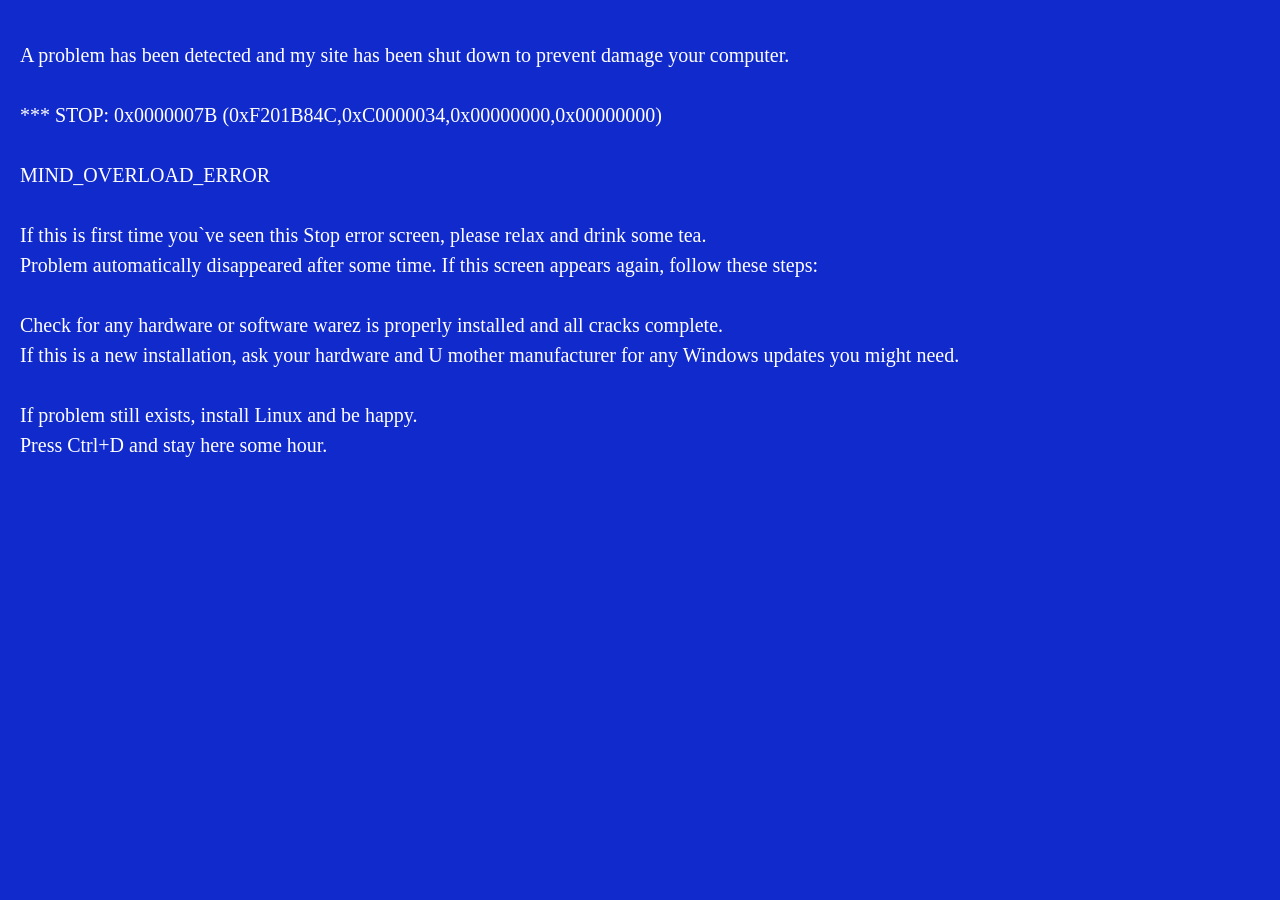
==== index.html @ 98b9b223 "add index Добавил индекс" ====
<!DOCTYPE html>
<html lang="ru">
<head>
<meta charset="UTF-8">
<meta name="viewport" content="width=device-width, initial-scale=1.0">
<title>Git</title>
<style>
    body {
        background: #112ACC;
        margin: 10px;
        padding: 10px;
        font-family:   "Palatino Linotype", "Book Antiqua", Palatino, serif  ;
        word-wrap: break-word;       /* Перенос длинных слов */
        overflow-x: hidden;          /* Убираем горизонтальный скролл */
        font-size: clamp(14px, 2vw, 20px); /* Плавный размер текста */
        line-height: 1.5;
    }

    h1 {
        font-size: clamp(20px, 4vw, 36px); /* Плавный размер заголовка */
    }
    p {
        color: #FFFFFF;
    }

    /* Адаптивные изображения и видео */
    img, video {
        max-width: 100%;  /* Не шире контейнера */
        height: auto;     /* Сохраняем пропорции */
        display: block;   /* Убираем лишние отступы */
    }
</style>
</head>
<body>

<!--<h1>Страница для обучения</h1>  -->

<p>
   A problem has been detected and my site has been shut down to prevent damage your computer.
    <br/><br/>
    *** STOP: 0x0000007B (0xF201B84C,0xC0000034,0x00000000,0x00000000)</br> <br>
    MIND_OVERLOAD_ERROR
    <br/><br/>
    If this is first time you`ve seen this Stop error screen, please relax and drink some tea.<br>
    Problem automatically disappeared after some time. If this screen appears again,
    follow these steps:
    <br/><br/>
    Check for any hardware or software warez is properly installed and all cracks complete.<br>
    If this is a new installation, ask your hardware and U mother manufacturer for any Windows
    updates you might need.
    <br/><br/>
    If problem still exists, install Linux and be happy.<br> Press Ctrl+D and stay here some hour.
</p>


</body>
</html>
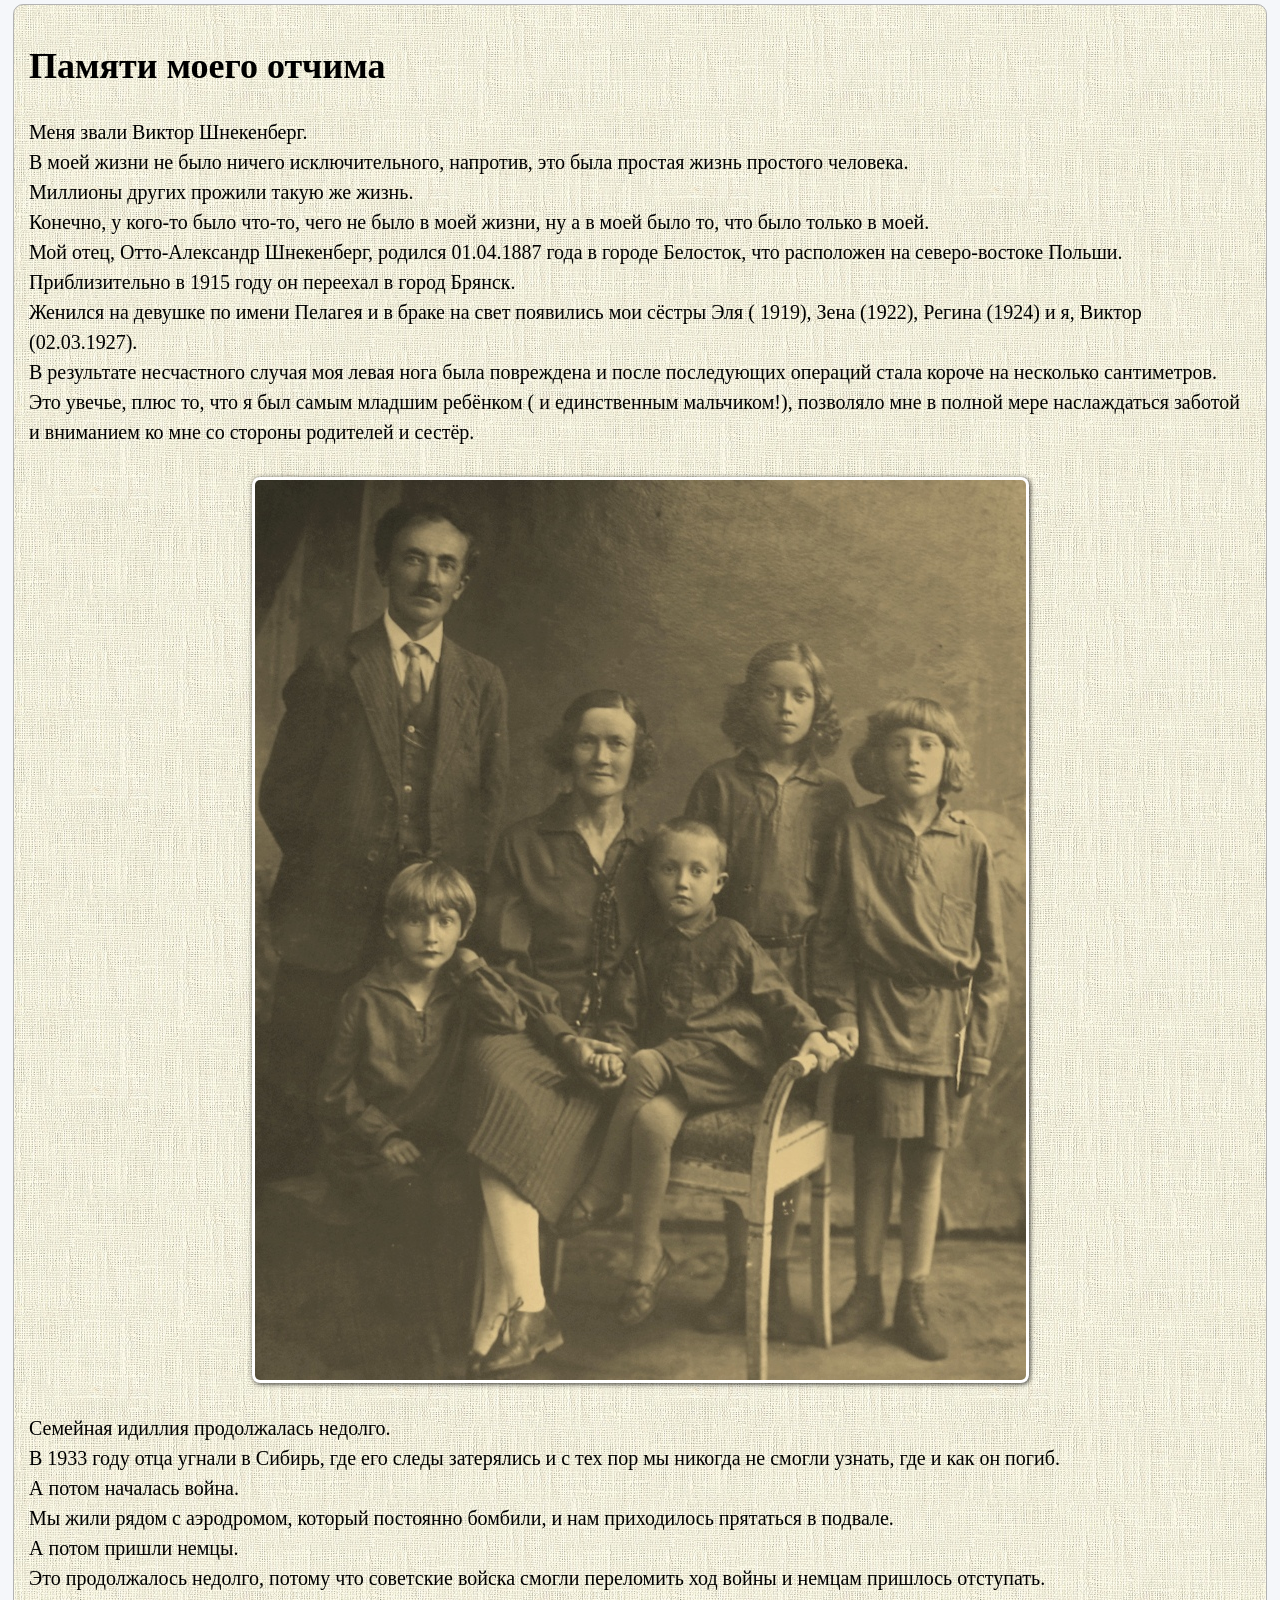
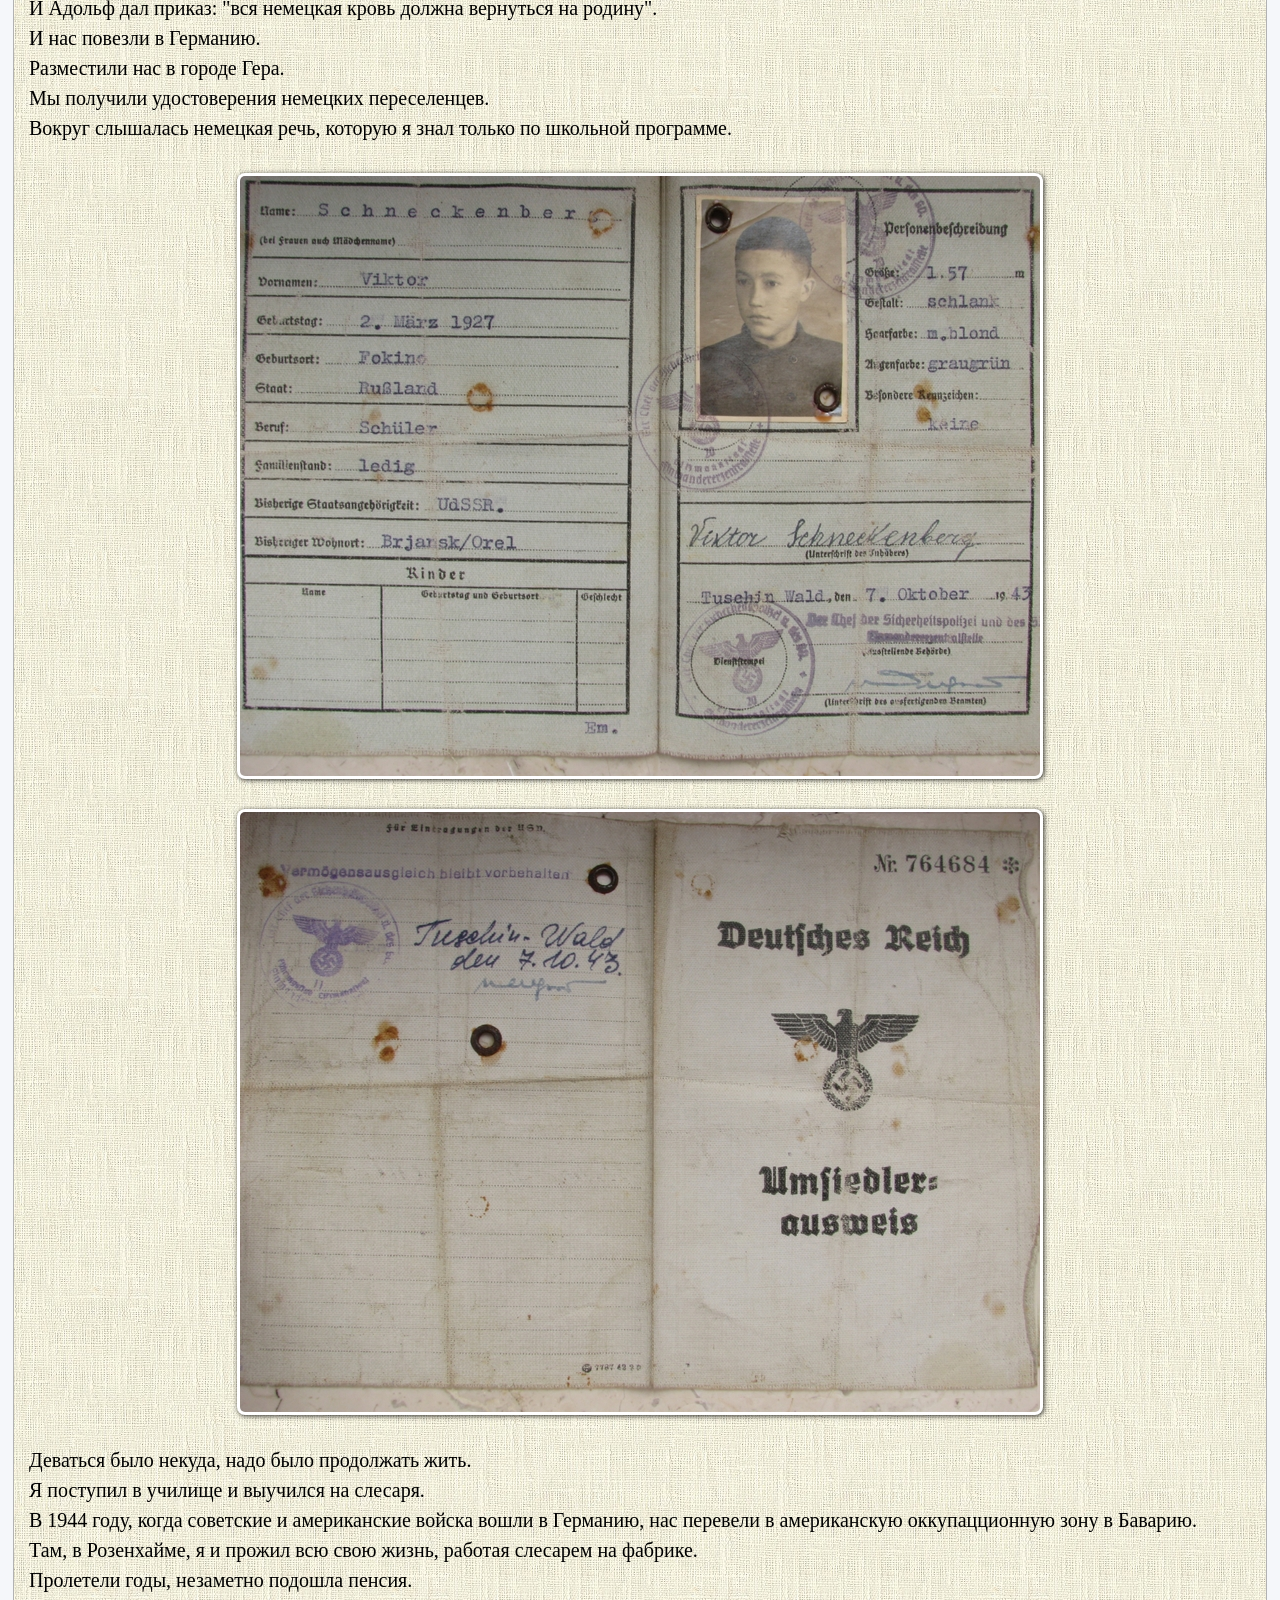
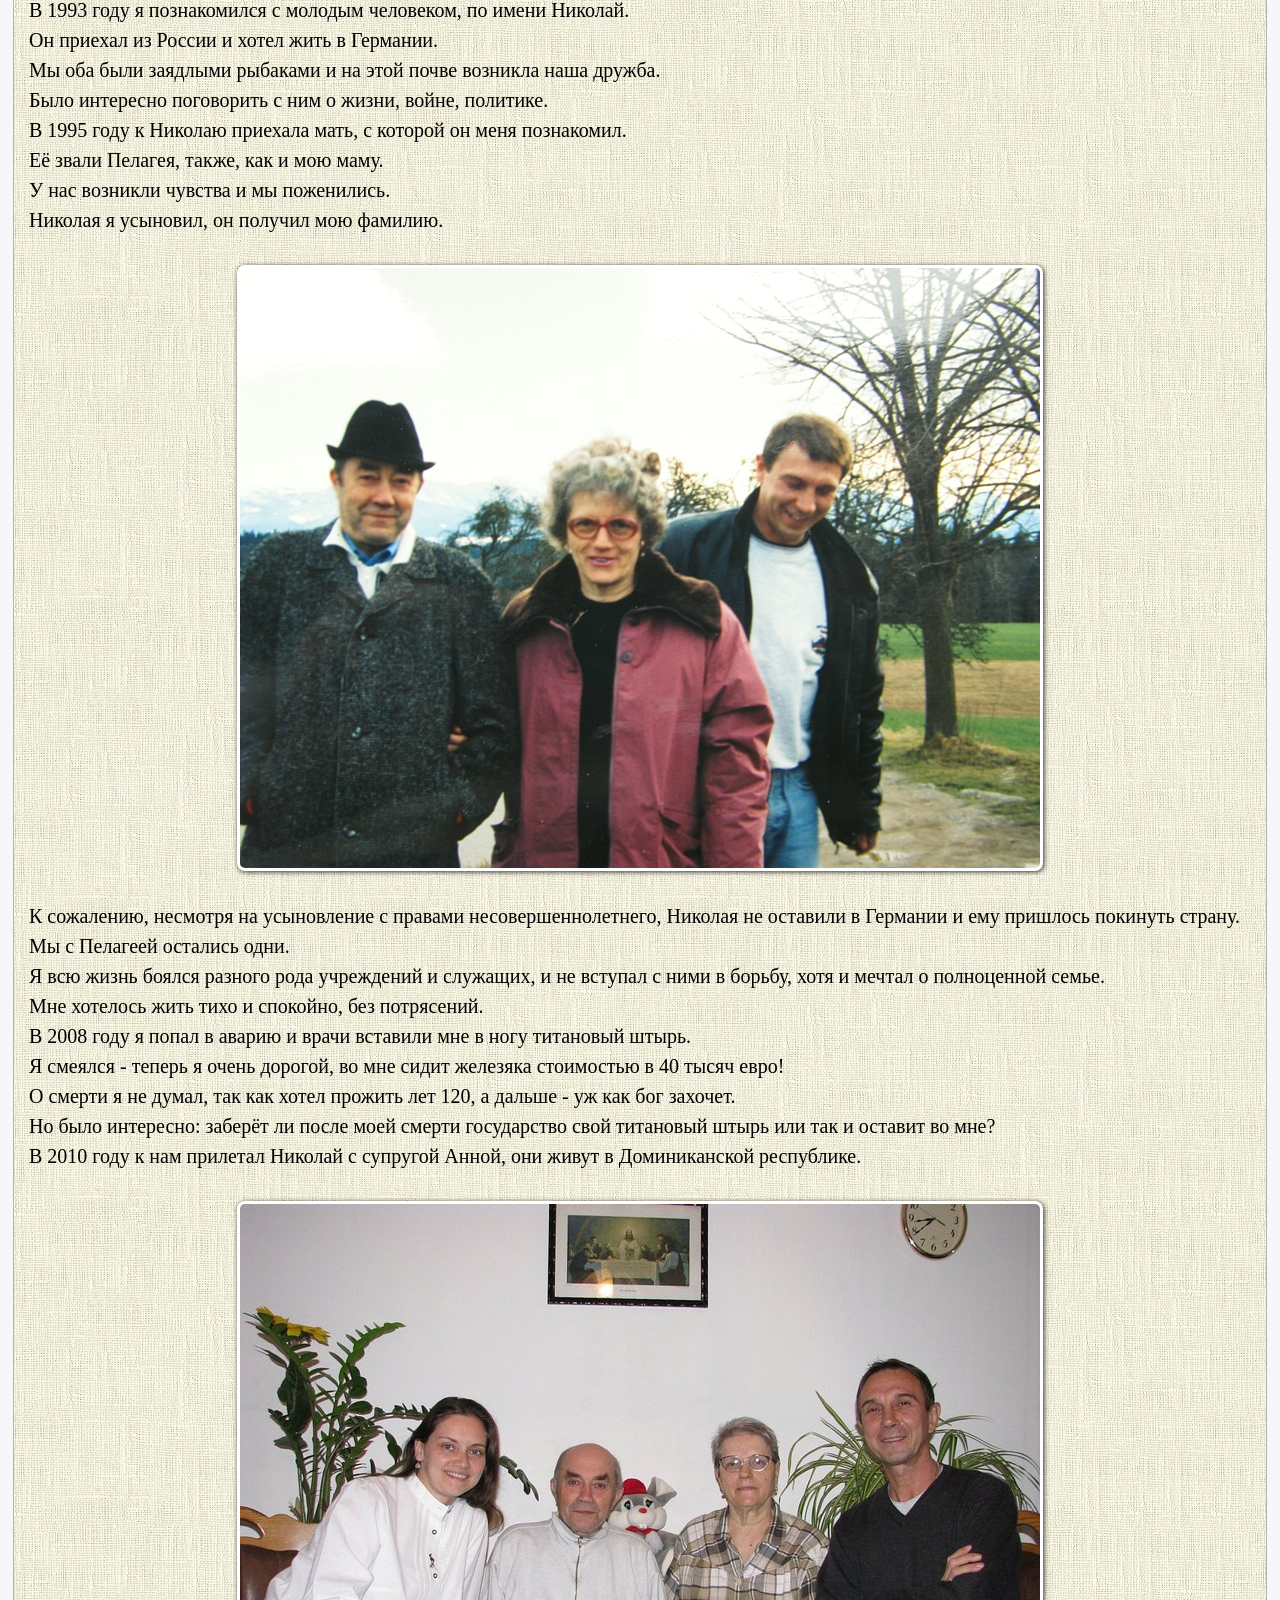
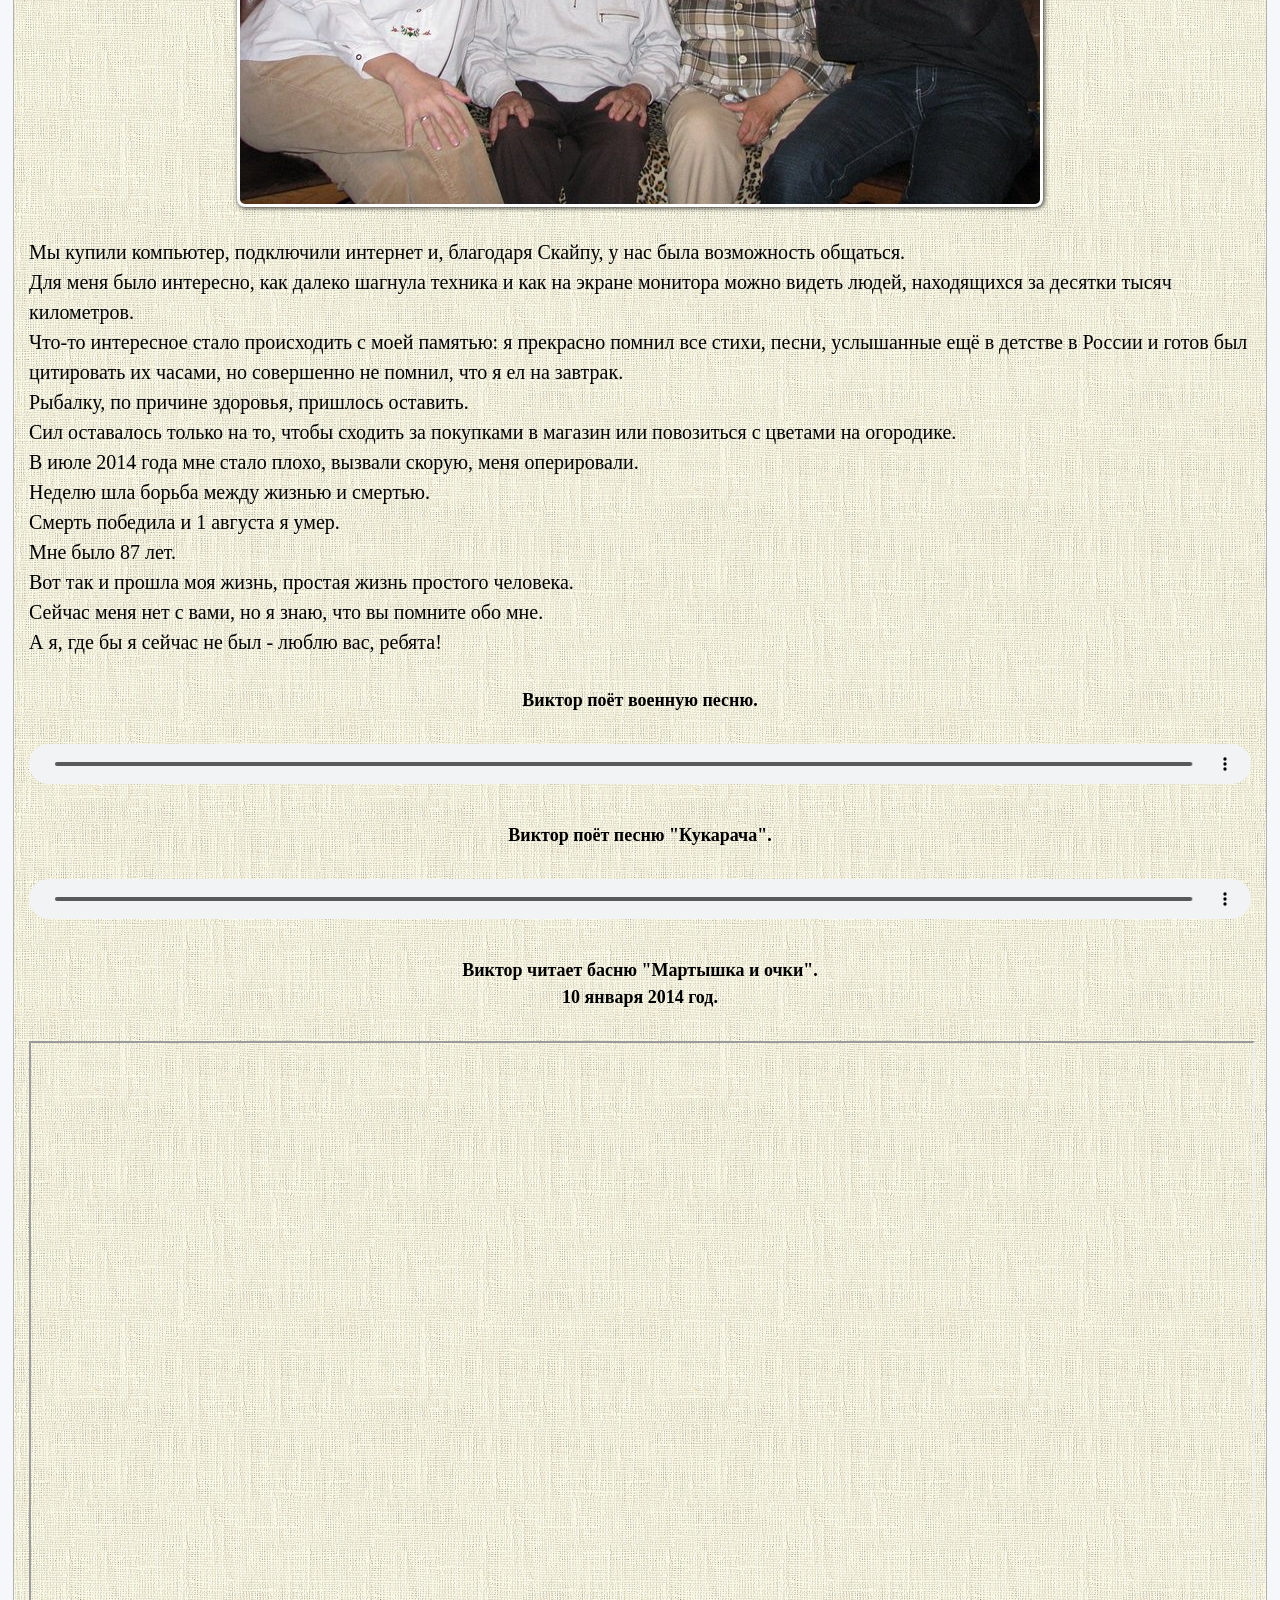
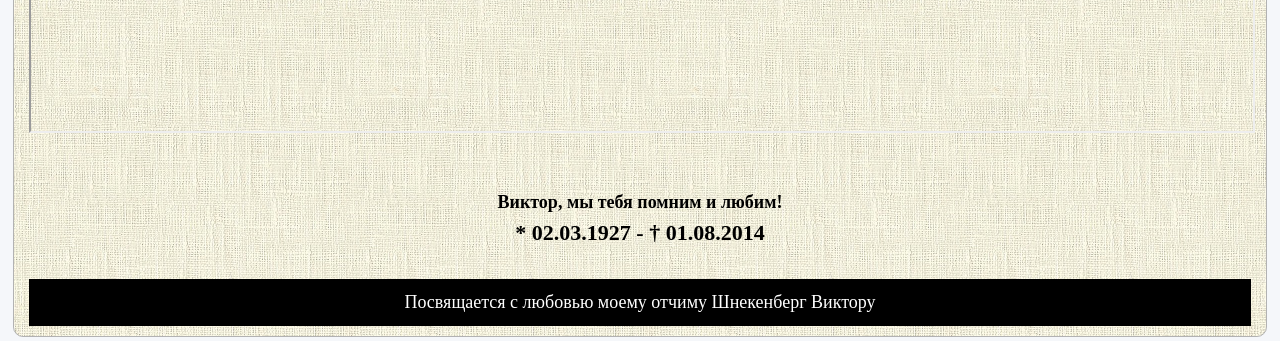
==== commit cafbab14: "New site Try to change site" ====
--- a/index.html
+++ b/index.html
@@ -1,57 +1,71 @@
 <!DOCTYPE html>
 <html lang="ru">
 <head>
-<meta charset="UTF-8">
-<meta name="viewport" content="width=device-width, initial-scale=1.0">
-<title>Git</title>
-<style>
-    body {
-        background: #112ACC;
-        margin: 10px;
-        padding: 10px;
-        font-family:   "Palatino Linotype", "Book Antiqua", Palatino, serif  ;
-        word-wrap: break-word;       /* Перенос длинных слов */
-        overflow-x: hidden;          /* Убираем горизонтальный скролл */
-        font-size: clamp(14px, 2vw, 20px); /* Плавный размер текста */
-        line-height: 1.5;
-    }
 
-    h1 {
-        font-size: clamp(20px, 4vw, 36px); /* Плавный размер заголовка */
-    }
-    p {
-        color: #FFFFFF;
-    }
+    <meta charset="utf-8">
+    <meta name="viewport" content="width=device-width, initial-scale=1">
+    <meta name="generator" content="Poohmoon">
+    <title>Памяти моего отчима</title>
+    <meta name="description" content="Шнекенберг Виктор, памяти отчима">
 
-    /* Адаптивные изображения и видео */
-    img, video {
-        max-width: 100%;  /* Не шире контейнера */
-        height: auto;     /* Сохраняем пропорции */
-        display: block;   /* Убираем лишние отступы */
-    }
-</style>
+<link rel="stylesheet" type="text/css" href="main.css">
+
 </head>
-<body>
+<body >  <div class="para" >
+<h1>Памяти моего отчима</h1>
+<div >Меня звали Виктор Шнекенберг.<br>В моей жизни не было ничего исключительного, напротив, это была простая жизнь простого человека. <br>Миллионы других прожили такую же жизнь.<br> Конечно, у кого-то было что-то, чего не было в моей жизни, ну а в моей было то, что было только в моей.<br>Мой отец, Отто-Александр Шнекенберг, родился 01.04.1887 года в городе Белосток, что расположен на северо-востоке Польши. <br>Приблизительно в 1915 году он переехал в город Брянск. <br>Женился на девушке по имени Пелагея и в браке на свет появились мои сёстры Эля ( 1919), Зена (1922), Регина (1924) и я, Виктор (02.03.1927). <br>В результате несчастного случая моя левая нога была повреждена и после последующих операций стала короче на несколько сантиметров.<br>Это увечье, плюс то, что я был самым младшим ребёнком ( и единственным мальчиком!), позволяло мне в полной мере наслаждаться заботой и вниманием ко мне со стороны родителей и сестёр.<br><br></div>
 
-<!--<h1>Страница для обучения</h1>  -->
+<img class="im" src="images/jung.jpg" width="771" height="900"  alt="Schneckenberg Viktor" >
 
-<p>
-   A problem has been detected and my site has been shut down to prevent damage your computer.
-    <br/><br/>
-    *** STOP: 0x0000007B (0xF201B84C,0xC0000034,0x00000000,0x00000000)</br> <br>
-    MIND_OVERLOAD_ERROR
-    <br/><br/>
-    If this is first time you`ve seen this Stop error screen, please relax and drink some tea.<br>
-    Problem automatically disappeared after some time. If this screen appears again,
-    follow these steps:
-    <br/><br/>
-    Check for any hardware or software warez is properly installed and all cracks complete.<br>
-    If this is a new installation, ask your hardware and U mother manufacturer for any Windows
-    updates you might need.
-    <br/><br/>
-    If problem still exists, install Linux and be happy.<br> Press Ctrl+D and stay here some hour.
-</p>
+<div ><br>Семейная идиллия продолжалась недолго.<br> В 1933 году отца угнали в Сибирь, где его следы затерялись и с тех пор мы никогда не смогли узнать, где и как он погиб.<br>А потом началась война.<br>Мы жили рядом с аэродромом, который постоянно бомбили, и нам приходилось прятаться в подвале.<br>А потом пришли немцы. <br>Это продолжалось недолго, потому что советские войска смогли переломить ход войны и немцам пришлось отступать. <br>И Адольф дал приказ: &quot;вся немецкая кровь должна вернуться на родину&quot;.<br> И нас повезли в Германию.<br>Разместили нас в городе Гера.<br> Мы получили удостоверения немецких переселенцев.<br>Вокруг слышалась немецкая речь, которую я знал только по школьной программе.<br><br></div>
+
+<img class="im" src="images/pi.jpg" width="800" height="600" alt="Dritte Reich" >
+<br>
+<img class="im" src="images/pa.jpg" width="800" height="600"  alt="Ausweis" >
+
+<div ><br>Деваться было некуда, надо было продолжать жить.<br>Я поступил в училище и выучился на слесаря.<br>В 1944 году, когда советские и американские войска вошли в Германию, нас перевели в американскую оккупацционную зону в Баварию.<br>Там, в Розенхайме, я и прожил всю свою жизнь, работая слесарем на фабрике.<br>Пролетели годы, незаметно подошла пенсия.<br>В 1993 году я познакомился с молодым человеком, по имени Николай.<br>Он приехал из России и хотел жить в Германии.<br>Мы оба были заядлыми рыбаками и на этой почве возникла наша дружба.<br>Было интересно поговорить с ним о жизни, войне, политике.<br>В 1995 году к Николаю приехала мать, с которой он меня познакомил.<br>Её звали Пелагея, также, как и мою маму. <br>У нас возникли чувства и мы поженились.<br>Николая я усыновил, он получил мою фамилию.<br><br></div>
+
+<img class="im" src="images/vpn.jpg" width="800" height="600" alt="Ehe" >
+
+<div><br>К сожалению, несмотря на усыновление с правами несовершеннолетнего, Николая не оставили в Германии и ему пришлось покинуть страну.<br>Мы с Пелагеей остались одни.<br>Я всю жизнь боялся разного рода учреждений и служащих, и не вступал с ними в борьбу, хотя и мечтал о полноценной семье.<br>Мне хотелось жить тихо и спокойно, без потрясений.<br>В 2008 году я попал в аварию и врачи вставили мне в ногу титановый штырь.<br>Я смеялся - теперь я очень дорогой, во мне сидит железяка стоимостью в 40 тысяч евро!<br>О смерти я не думал, так как хотел прожить лет 120, а дальше - уж как бог захочет.<br>Но было интересно: заберёт ли после моей смерти государство свой титановый штырь или так и оставит во мне?<br>В 2010 году к нам прилетал Николай с супругой Анной, они живут в Доминиканской республике.<br><br></div>
+
+<img class="im" src="images/alle.jpg" width="800" height="600" alt="Schneckenberg Nikolai" >
+
+<div ><br>Мы купили компьютер, подключили интернет и, благодаря Скайпу, у нас была возможность общаться.<br>Для меня было интересно, как далеко шагнула техника и как на экране монитора можно видеть людей, находящихся за десятки тысяч километров.<br>Что-то интересное стало происходить с моей памятью: я прекрасно помнил все стихи, песни, услышанные ещё в детстве в России и готов был цитировать их часами, но совершенно не помнил, что я ел на завтрак.<br>Рыбалку, по причине здоровья, пришлось оставить.<br>Сил оставалось только на то, чтобы сходить за покупками в магазин или повозиться с цветами на огородике.<br>В июле 2014 года мне стало плохо, вызвали скорую, меня оперировали.<br>Неделю шла борьба между жизнью и смертью.<br>Смерть победила и 1 августа я умер.<br>Мне было 87 лет.<br>Вот так и прошла моя жизнь, простая жизнь простого человека.<br>Сейчас меня нет с вами, но я знаю, что вы помните обо мне.<br>А я, где бы я сейчас не был - люблю вас, ребята!<br><br></div>
+<!--  -->
 
 
+<!--  -->
+<div class="cusa"><b>Виктор поёт военную песню. </b></div><br>
+<audio src="images/vik.mp3" controls style="width: 100%; height: 40px; border: 1px; color: black; ">
+
+ <p>Ваш браузер не поддерживает аудио</p>
+ </audio> <br> <br>
+<!--  -->
+<div class="cusa"><b>Виктор поёт песню "Кукарача". </b></div><br>
+<audio src="images/viktor.mp3" controls style="width: 100%; height: 40px; border: 1px; color: black; ">
+
+ <p>Ваш браузер не поддерживает аудио</p>
+ </audio> <br> <br>
+<!--  -->
+<div class="cusa"><b>Виктор читает басню "Мартышка и очки". <br>10 января 2014 год.</b></div>
+<br>
+<div class="video">
+ <iframe  src="https://www.youtube.com/embed/zWetWmNu08w?si=BSyGoJIYyxgBruHE" title="YouTube video player"  allow="accelerometer; autoplay; clipboard-write; encrypted-media; gyroscope; picture-in-picture; web-share" referrerpolicy="strict-origin-when-cross-origin" allowfullscreen ></iframe>
+</div>
+<br><br>
+<!--<div><b>Виктор поёт песню "Кукарача".</b></div><br>
+<div class="video">
+ <iframe width="640" height="480" src="https://www.youtube.com/embed/fE55wLgYecA?si=mBFow3vrPdz3YUyE" title="YouTube video player" frameborder="0" allow="accelerometer; autoplay; clipboard-write; encrypted-media; gyroscope; picture-in-picture; web-share" referrerpolicy="strict-origin-when-cross-origin" allowfullscreen ></iframe>
+</div>
+<br>-->
+
+<div class="cub"><b>Виктор, мы тебя помним и любим!</b>
+
+<div class="cus"><b>* 02.03.1927 - † 01.08.2014</b></div>
+</div>
+  <br>
+<div  class="fon">Посвящается с любовью моему отчиму Шнекенберг Виктору</div>
+ </div>
 </body>
-</html>
+</html>
--- a/main.css
+++ b/main.css
@@ -0,0 +1,90 @@
+﻿
+    body {
+        background: #F5F7FA;
+        margin: 1px 10px;
+        padding: 3px;
+        font-family:  Georgia, serif;
+        word-wrap: break-word;       /* Перенос длинных слов */
+        overflow-x: hidden;          /* Убираем горизонтальный скролл */
+        font-size: clamp(14px, 2vw, 20px); /* Плавный размер текста */
+        line-height: 1.5;
+    }
+    .im {
+        border-radius: 8px;
+      display: block;
+        margin: 0 auto;
+        padding: 3px;
+        background: #fff;
+        box-shadow: 1px 1px 5px rgba(0, 0, 0, 0.8);
+    }
+
+    .para {
+     border:  #B2B2B2 solid 1px;
+     border-radius: 10px;
+     padding: 10px 15px;
+   /*  margin: 3px -23x; */
+     background-image: url(images/fon.jpg) ;
+     }
+
+   .fon {
+       background: #000000;
+       font-family:  Georgia, serif; color: #FFFFFF;  font-size: 18px;
+       padding: 10px 5px;
+        text-align: center;
+}
+
+.cub {
+    font-family:  Georgia, serif; color: #000000;  font-size: 18px;
+    text-align: center;
+
+}
+.cus {
+    font-family:  Georgia, serif; color: #000000;  font-size: 22px ;
+    text-align: center;
+}
+.cusa {
+    font-family:  Georgia, serif; color: #000000;  font-size: 18px ;
+    text-align: center;
+}
+
+    h1 {
+        font-size: clamp(20px, 4vw, 36px); /* Плавный размер заголовка */
+    }
+  p {
+        color: #FFFFFF;
+    }
+
+    /* Адаптивные изображения и видео */
+    img, .im {
+        max-width: 100%;  /* Не шире контейнера */
+        height: auto;     /* Сохраняем пропорции */
+        display: block;   /* Убираем лишние отступы */
+    }
+
+    .video {
+            max-width: 100%;  /* Не шире контейнера */
+	height: 0;
+	position: relative;
+	padding-bottom: 56.25%;
+}
+.video iframe {
+	position: absolute;
+	left: 0;
+	top: 0;
+	width: 100%;
+	height: 100%;
+}
+/*
+    .container {
+    position: relative;
+    width: 100%;
+    height: 0;
+    padding-bottom: 56.25%;
+}
+.video {
+    position: absolute;
+    top: 0;
+    left: 0;
+    width: 100%;
+    height: 100%;
+}*/
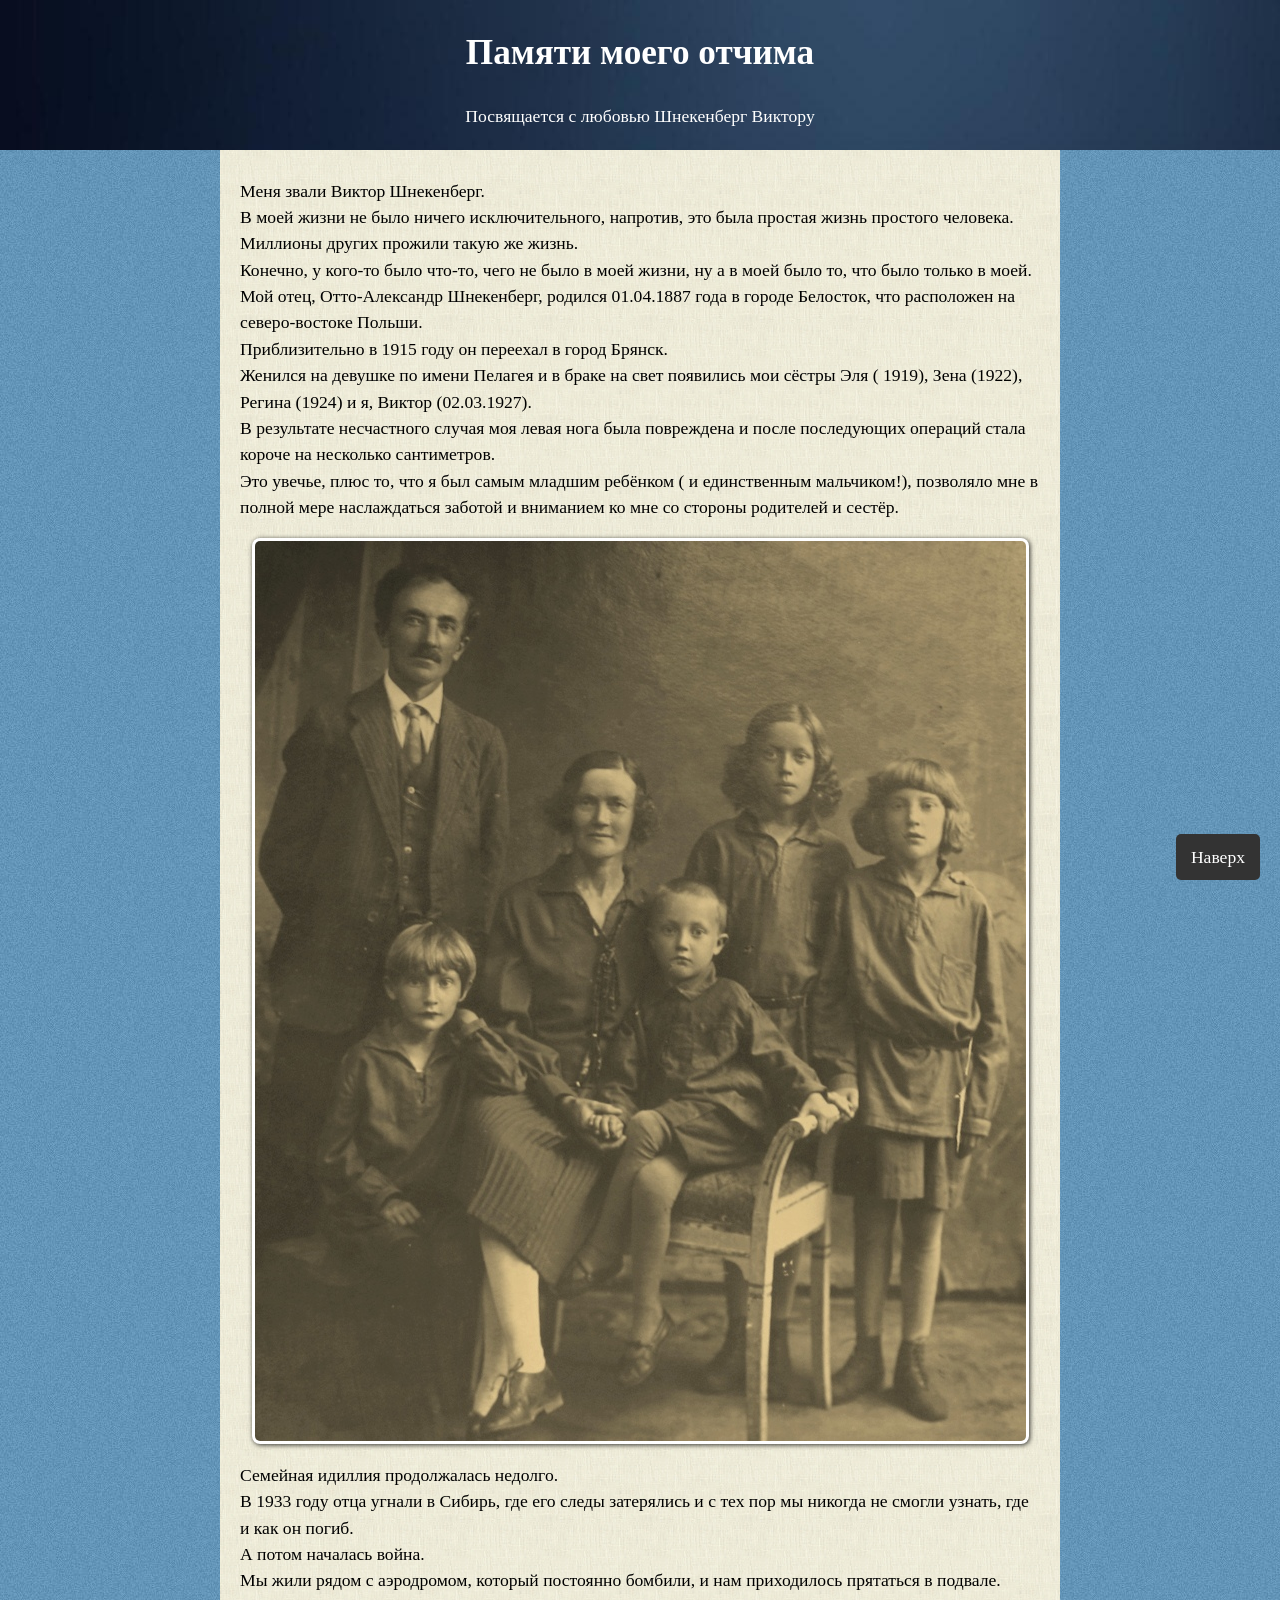
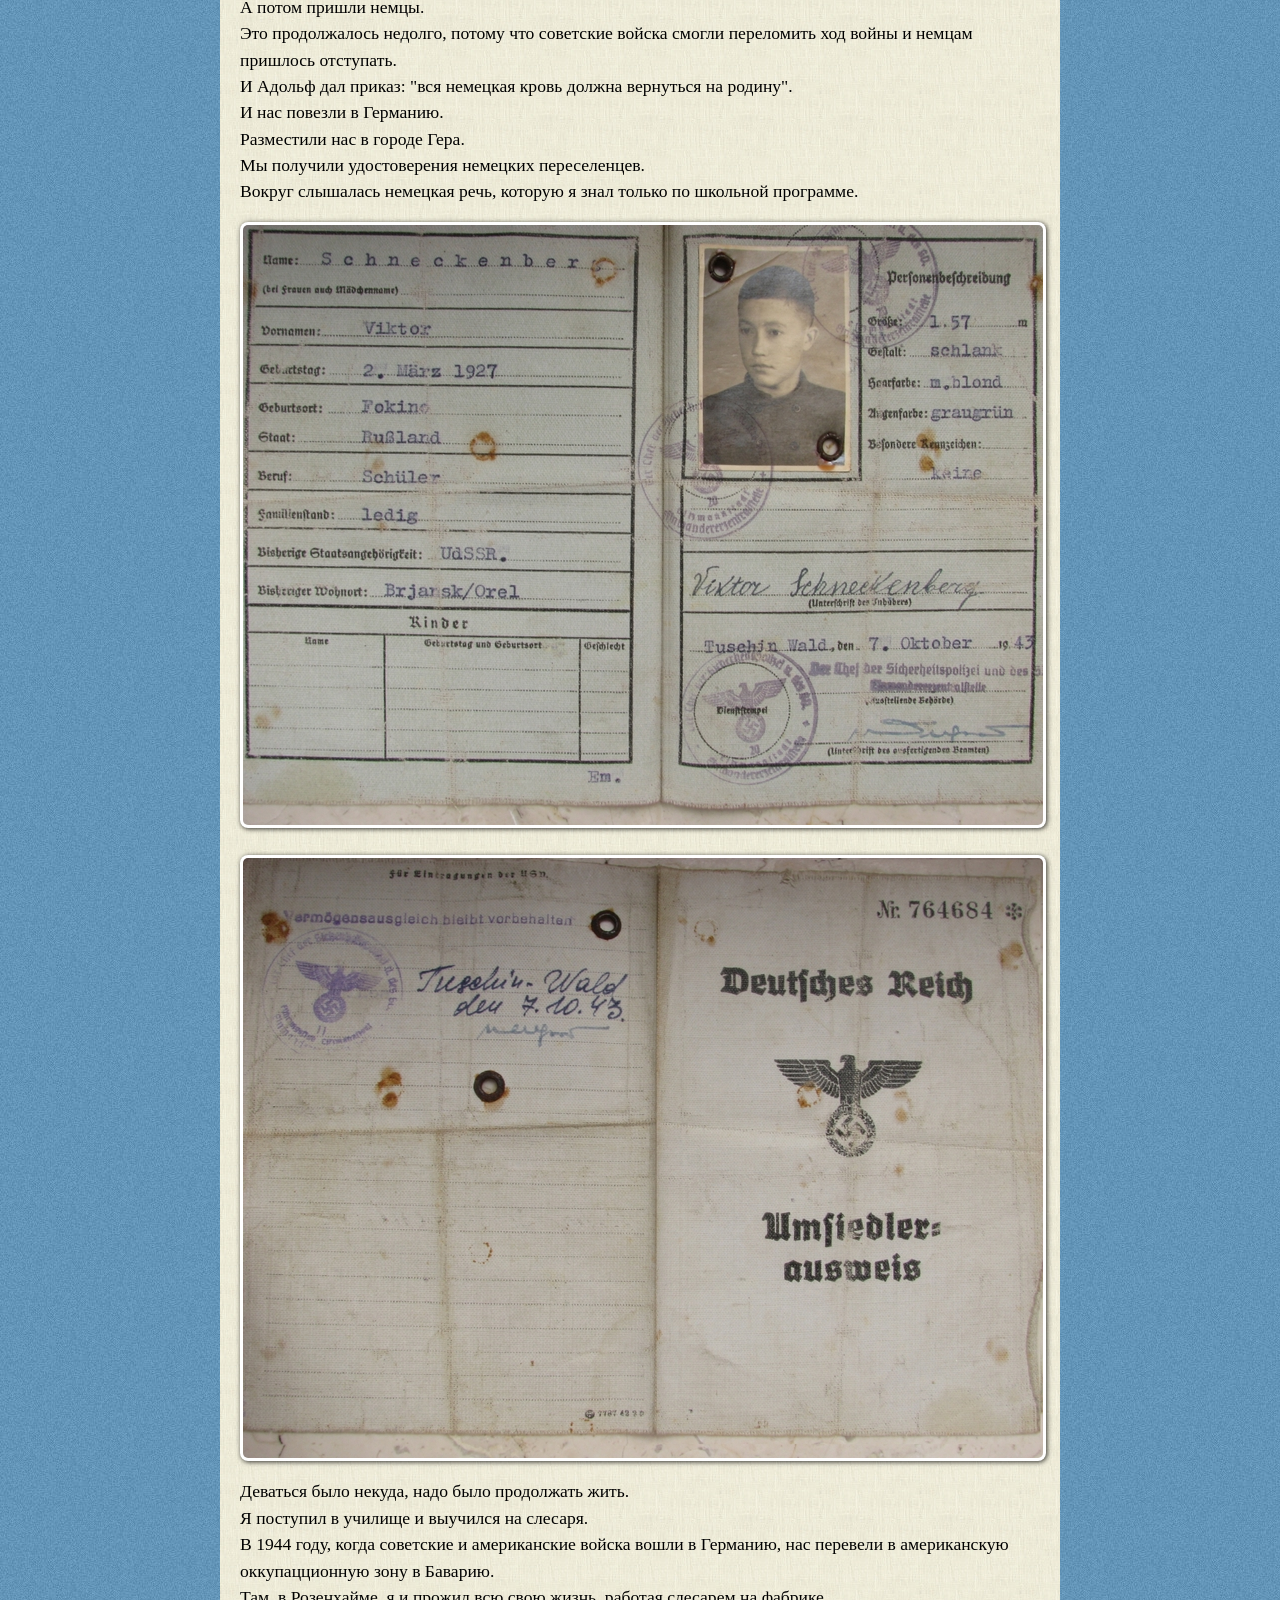
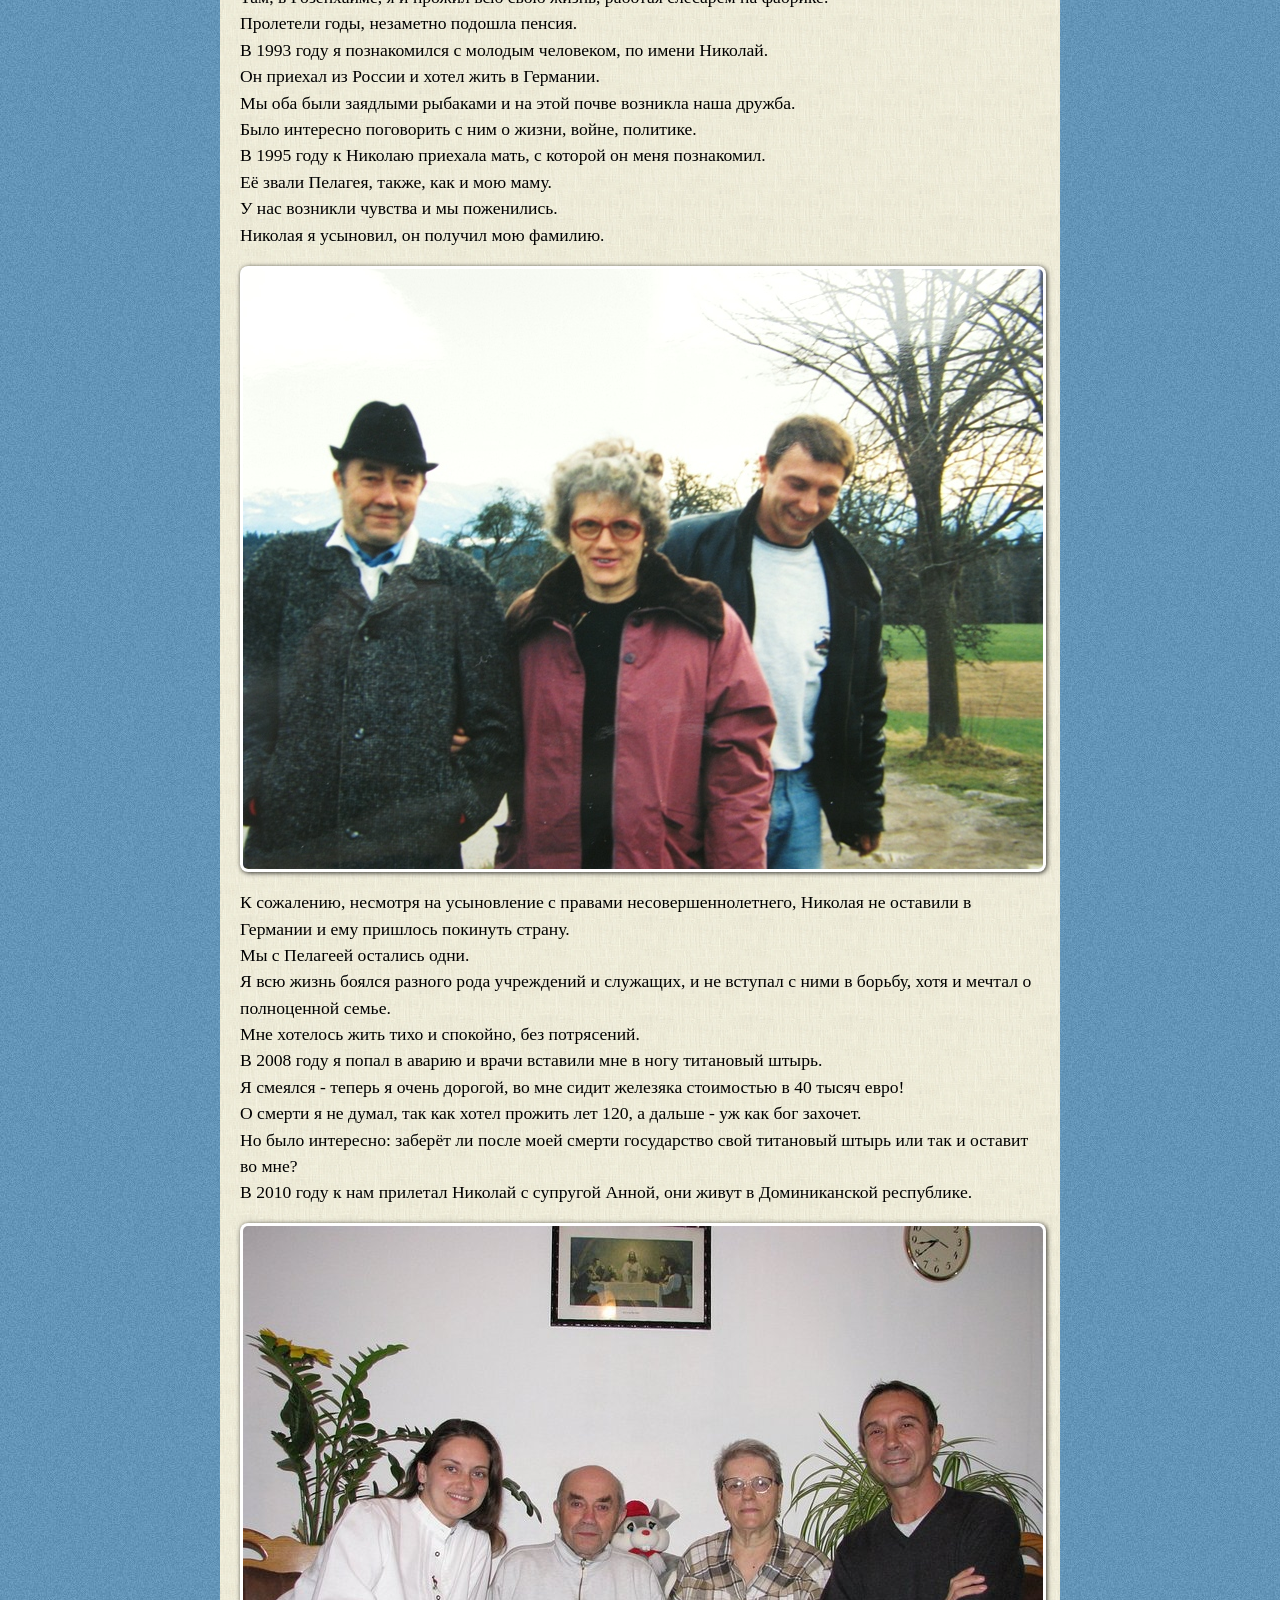
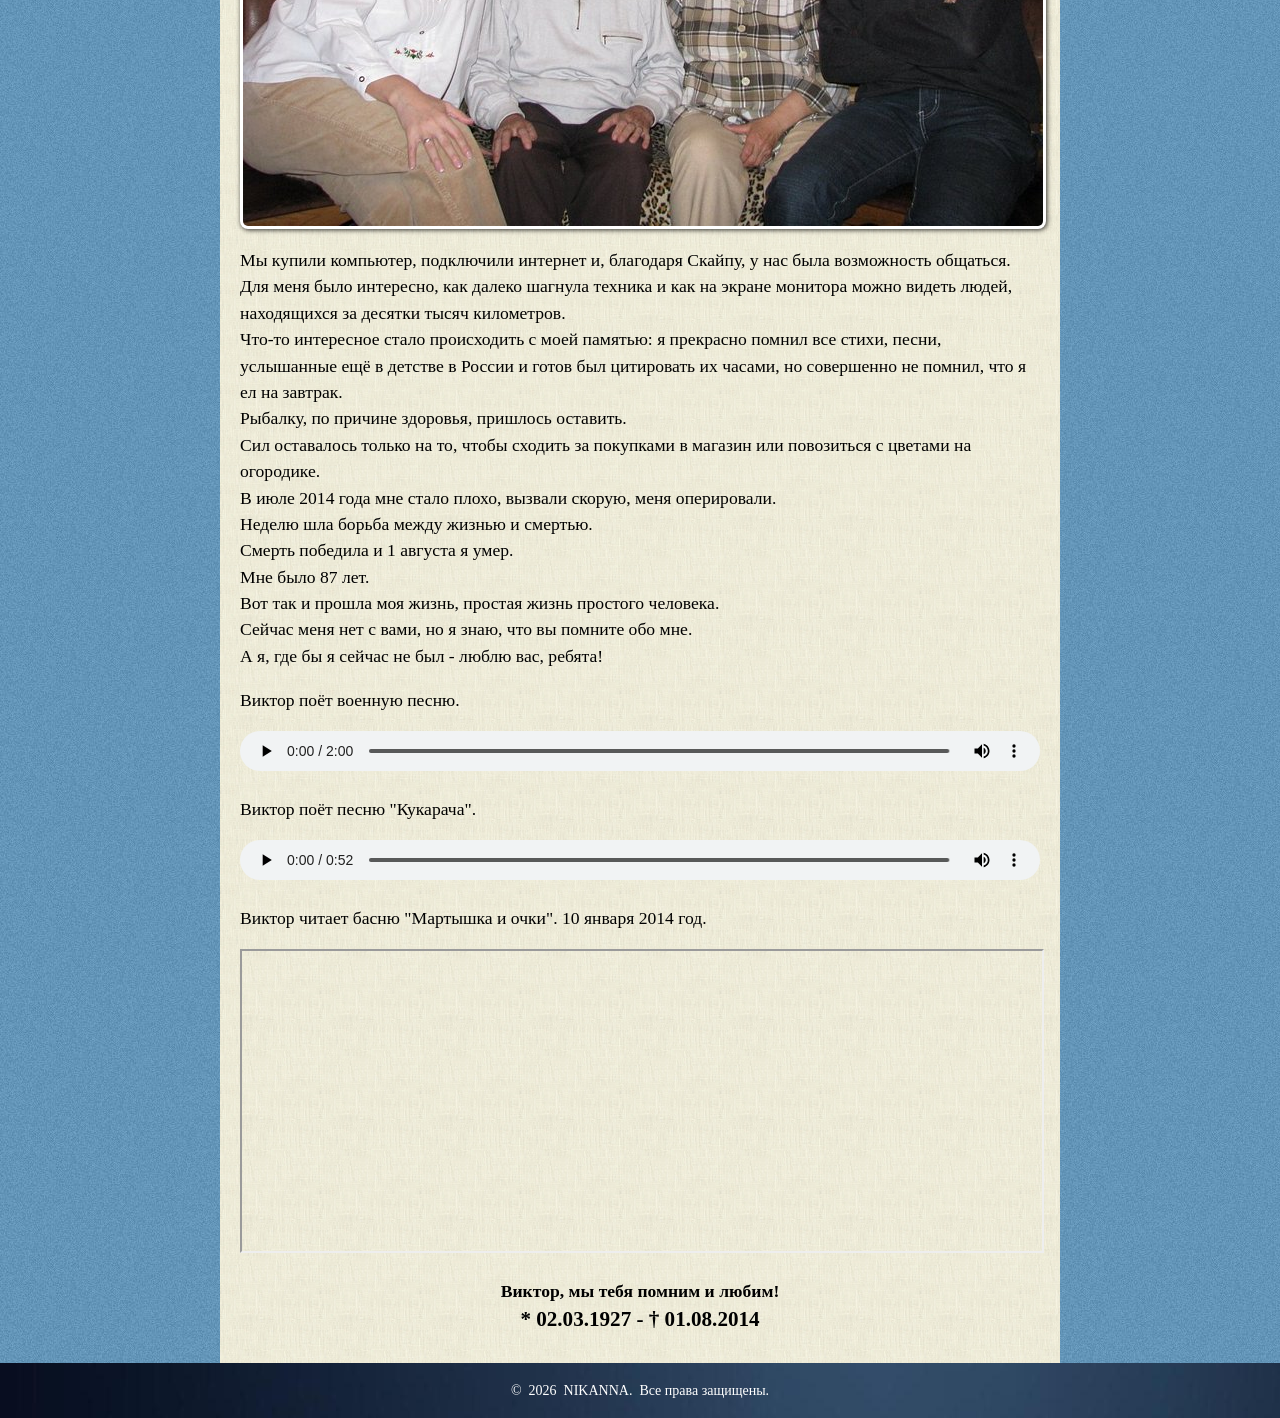
==== commit 041c3947: "Add files via upload Меняю вид сайта" ====
--- a/index.html
+++ b/index.html
@@ -1,71 +1,72 @@
 <!DOCTYPE html>
 <html lang="ru">
 <head>
+    <meta charset="UTF-8">
+    <meta name="viewport" content="width=device-width, initial-scale=1">
+    <meta name="author" content="Nikanna" >
+    <meta name="description" content="Памяти Шнекенберг Виктора">
 
-    <meta charset="utf-8">
-    <meta name="viewport" content="width=device-width, initial-scale=1">
-    <meta name="generator" content="Poohmoon">
     <title>Памяти моего отчима</title>
-    <meta name="description" content="Шнекенберг Виктор, памяти отчима">
+ <link rel="stylesheet" type="text/css" href="style.css">
+</head>
+<body>
 
-<link rel="stylesheet" type="text/css" href="main.css">
+    <header>
+        <h1>Памяти моего отчима</h1>
+        <p>Посвящается с любовью Шнекенберг Виктору</p>
+    </header>
 
-</head>
-<body >  <div class="para" >
-<h1>Памяти моего отчима</h1>
-<div >Меня звали Виктор Шнекенберг.<br>В моей жизни не было ничего исключительного, напротив, это была простая жизнь простого человека. <br>Миллионы других прожили такую же жизнь.<br> Конечно, у кого-то было что-то, чего не было в моей жизни, ну а в моей было то, что было только в моей.<br>Мой отец, Отто-Александр Шнекенберг, родился 01.04.1887 года в городе Белосток, что расположен на северо-востоке Польши. <br>Приблизительно в 1915 году он переехал в город Брянск. <br>Женился на девушке по имени Пелагея и в браке на свет появились мои сёстры Эля ( 1919), Зена (1922), Регина (1924) и я, Виктор (02.03.1927). <br>В результате несчастного случая моя левая нога была повреждена и после последующих операций стала короче на несколько сантиметров.<br>Это увечье, плюс то, что я был самым младшим ребёнком ( и единственным мальчиком!), позволяло мне в полной мере наслаждаться заботой и вниманием ко мне со стороны родителей и сестёр.<br><br></div>
+    <section>
 
-<img class="im" src="images/jung.jpg" width="771" height="900"  alt="Schneckenberg Viktor" >
-
-<div ><br>Семейная идиллия продолжалась недолго.<br> В 1933 году отца угнали в Сибирь, где его следы затерялись и с тех пор мы никогда не смогли узнать, где и как он погиб.<br>А потом началась война.<br>Мы жили рядом с аэродромом, который постоянно бомбили, и нам приходилось прятаться в подвале.<br>А потом пришли немцы. <br>Это продолжалось недолго, потому что советские войска смогли переломить ход войны и немцам пришлось отступать. <br>И Адольф дал приказ: &quot;вся немецкая кровь должна вернуться на родину&quot;.<br> И нас повезли в Германию.<br>Разместили нас в городе Гера.<br> Мы получили удостоверения немецких переселенцев.<br>Вокруг слышалась немецкая речь, которую я знал только по школьной программе.<br><br></div>
-
-<img class="im" src="images/pi.jpg" width="800" height="600" alt="Dritte Reich" >
-<br>
-<img class="im" src="images/pa.jpg" width="800" height="600"  alt="Ausweis" >
-
-<div ><br>Деваться было некуда, надо было продолжать жить.<br>Я поступил в училище и выучился на слесаря.<br>В 1944 году, когда советские и американские войска вошли в Германию, нас перевели в американскую оккупацционную зону в Баварию.<br>Там, в Розенхайме, я и прожил всю свою жизнь, работая слесарем на фабрике.<br>Пролетели годы, незаметно подошла пенсия.<br>В 1993 году я познакомился с молодым человеком, по имени Николай.<br>Он приехал из России и хотел жить в Германии.<br>Мы оба были заядлыми рыбаками и на этой почве возникла наша дружба.<br>Было интересно поговорить с ним о жизни, войне, политике.<br>В 1995 году к Николаю приехала мать, с которой он меня познакомил.<br>Её звали Пелагея, также, как и мою маму. <br>У нас возникли чувства и мы поженились.<br>Николая я усыновил, он получил мою фамилию.<br><br></div>
-
-<img class="im" src="images/vpn.jpg" width="800" height="600" alt="Ehe" >
-
-<div><br>К сожалению, несмотря на усыновление с правами несовершеннолетнего, Николая не оставили в Германии и ему пришлось покинуть страну.<br>Мы с Пелагеей остались одни.<br>Я всю жизнь боялся разного рода учреждений и служащих, и не вступал с ними в борьбу, хотя и мечтал о полноценной семье.<br>Мне хотелось жить тихо и спокойно, без потрясений.<br>В 2008 году я попал в аварию и врачи вставили мне в ногу титановый штырь.<br>Я смеялся - теперь я очень дорогой, во мне сидит железяка стоимостью в 40 тысяч евро!<br>О смерти я не думал, так как хотел прожить лет 120, а дальше - уж как бог захочет.<br>Но было интересно: заберёт ли после моей смерти государство свой титановый штырь или так и оставит во мне?<br>В 2010 году к нам прилетал Николай с супругой Анной, они живут в Доминиканской республике.<br><br></div>
-
-<img class="im" src="images/alle.jpg" width="800" height="600" alt="Schneckenberg Nikolai" >
-
-<div ><br>Мы купили компьютер, подключили интернет и, благодаря Скайпу, у нас была возможность общаться.<br>Для меня было интересно, как далеко шагнула техника и как на экране монитора можно видеть людей, находящихся за десятки тысяч километров.<br>Что-то интересное стало происходить с моей памятью: я прекрасно помнил все стихи, песни, услышанные ещё в детстве в России и готов был цитировать их часами, но совершенно не помнил, что я ел на завтрак.<br>Рыбалку, по причине здоровья, пришлось оставить.<br>Сил оставалось только на то, чтобы сходить за покупками в магазин или повозиться с цветами на огородике.<br>В июле 2014 года мне стало плохо, вызвали скорую, меня оперировали.<br>Неделю шла борьба между жизнью и смертью.<br>Смерть победила и 1 августа я умер.<br>Мне было 87 лет.<br>Вот так и прошла моя жизнь, простая жизнь простого человека.<br>Сейчас меня нет с вами, но я знаю, что вы помните обо мне.<br>А я, где бы я сейчас не был - люблю вас, ребята!<br><br></div>
-<!--  -->
+        <p>Меня звали Виктор Шнекенберг.<br>В моей жизни не было ничего исключительного, напротив, это была простая жизнь простого человека. <br>Миллионы других прожили такую же жизнь.<br> Конечно, у кого-то было что-то, чего не было в моей жизни, ну а в моей было то, что было только в моей.<br>Мой отец, Отто-Александр Шнекенберг, родился 01.04.1887 года в городе Белосток, что расположен на северо-востоке Польши. <br>Приблизительно в 1915 году он переехал в город Брянск. <br>Женился на девушке по имени Пелагея и в браке на свет появились мои сёстры Эля ( 1919), Зена (1922), Регина (1924) и я, Виктор (02.03.1927). <br>В результате несчастного случая моя левая нога была повреждена и после последующих операций стала короче на несколько сантиметров.<br>Это увечье, плюс то, что я был самым младшим ребёнком ( и единственным мальчиком!), позволяло мне в полной мере наслаждаться заботой и вниманием ко мне со стороны родителей и сестёр.</p>
+        <img src="images/jung.jpg" alt="Фото 1">
 
 
-<!--  -->
-<div class="cusa"><b>Виктор поёт военную песню. </b></div><br>
-<audio src="images/vik.mp3" controls style="width: 100%; height: 40px; border: 1px; color: black; ">
+        <p>Семейная идиллия продолжалась недолго.<br> В 1933 году отца угнали в Сибирь, где его следы затерялись и с тех пор мы никогда не смогли узнать, где и как он погиб.<br>А потом началась война.<br>Мы жили рядом с аэродромом, который постоянно бомбили, и нам приходилось прятаться в подвале.<br>А потом пришли немцы. <br>Это продолжалось недолго, потому что советские войска смогли переломить ход войны и немцам пришлось отступать. <br>И Адольф дал приказ: &quot;вся немецкая кровь должна вернуться на родину&quot;.<br> И нас повезли в Германию.<br>Разместили нас в городе Гера.<br> Мы получили удостоверения немецких переселенцев.<br>Вокруг слышалась немецкая речь, которую я знал только по школьной программе.</p>
+        <img src="images/pi.jpg" alt="Фото 2"> <br>
+        <img src="images/pa.jpg" alt="Фото 2">
+
+
+        <p>Деваться было некуда, надо было продолжать жить.<br>Я поступил в училище и выучился на слесаря.<br>В 1944 году, когда советские и американские войска вошли в Германию, нас перевели в американскую оккупацционную зону в Баварию.<br>Там, в Розенхайме, я и прожил всю свою жизнь, работая слесарем на фабрике.<br>Пролетели годы, незаметно подошла пенсия.<br>В 1993 году я познакомился с молодым человеком, по имени Николай.<br>Он приехал из России и хотел жить в Германии.<br>Мы оба были заядлыми рыбаками и на этой почве возникла наша дружба.<br>Было интересно поговорить с ним о жизни, войне, политике.<br>В 1995 году к Николаю приехала мать, с которой он меня познакомил.<br>Её звали Пелагея, также, как и мою маму. <br>У нас возникли чувства и мы поженились.<br>Николая я усыновил, он получил мою фамилию.</p>
+        <img src="images/vpn.jpg" alt="Фото 2">
+
+
+        <p>К сожалению, несмотря на усыновление с правами несовершеннолетнего, Николая не оставили в Германии и ему пришлось покинуть страну.<br>Мы с Пелагеей остались одни.<br>Я всю жизнь боялся разного рода учреждений и служащих, и не вступал с ними в борьбу, хотя и мечтал о полноценной семье.<br>Мне хотелось жить тихо и спокойно, без потрясений.<br>В 2008 году я попал в аварию и врачи вставили мне в ногу титановый штырь.<br>Я смеялся - теперь я очень дорогой, во мне сидит железяка стоимостью в 40 тысяч евро!<br>О смерти я не думал, так как хотел прожить лет 120, а дальше - уж как бог захочет.<br>Но было интересно: заберёт ли после моей смерти государство свой титановый штырь или так и оставит во мне?<br>В 2010 году к нам прилетал Николай с супругой Анной, они живут в Доминиканской республике.</p>
+        <img src="images/alle.jpg" alt="Фото 2">
+
+
+        <p>Мы купили компьютер, подключили интернет и, благодаря Скайпу, у нас была возможность общаться.<br>Для меня было интересно, как далеко шагнула техника и как на экране монитора можно видеть людей, находящихся за десятки тысяч километров.<br>Что-то интересное стало происходить с моей памятью: я прекрасно помнил все стихи, песни, услышанные ещё в детстве в России и готов был цитировать их часами, но совершенно не помнил, что я ел на завтрак.<br>Рыбалку, по причине здоровья, пришлось оставить.<br>Сил оставалось только на то, чтобы сходить за покупками в магазин или повозиться с цветами на огородике.<br>В июле 2014 года мне стало плохо, вызвали скорую, меня оперировали.<br>Неделю шла борьба между жизнью и смертью.<br>Смерть победила и 1 августа я умер.<br>Мне было 87 лет.<br>Вот так и прошла моя жизнь, простая жизнь простого человека.<br>Сейчас меня нет с вами, но я знаю, что вы помните обо мне.<br>А я, где бы я сейчас не был - люблю вас, ребята!</p>
+
+
+       <p> Виктор поёт военную песню. </p>
+        <audio src="images/vik.mp3" controls style="width: 100%; height: 40px; border: 1px; color: black; ">
 
  <p>Ваш браузер не поддерживает аудио</p>
- </audio> <br> <br>
-<!--  -->
-<div class="cusa"><b>Виктор поёт песню "Кукарача". </b></div><br>
-<audio src="images/viktor.mp3" controls style="width: 100%; height: 40px; border: 1px; color: black; ">
+ </audio>
+
+       <p> Виктор поёт песню "Кукарача". </p>
+        <audio src="images/viktor.mp3" controls style="width: 100%; height: 40px; ">
+
+
 
  <p>Ваш браузер не поддерживает аудио</p>
- </audio> <br> <br>
-<!--  -->
-<div class="cusa"><b>Виктор читает басню "Мартышка и очки". <br>10 января 2014 год.</b></div>
-<br>
-<div class="video">
- <iframe  src="https://www.youtube.com/embed/zWetWmNu08w?si=BSyGoJIYyxgBruHE" title="YouTube video player"  allow="accelerometer; autoplay; clipboard-write; encrypted-media; gyroscope; picture-in-picture; web-share" referrerpolicy="strict-origin-when-cross-origin" allowfullscreen ></iframe>
-</div>
-<br><br>
-<!--<div><b>Виктор поёт песню "Кукарача".</b></div><br>
-<div class="video">
- <iframe width="640" height="480" src="https://www.youtube.com/embed/fE55wLgYecA?si=mBFow3vrPdz3YUyE" title="YouTube video player" frameborder="0" allow="accelerometer; autoplay; clipboard-write; encrypted-media; gyroscope; picture-in-picture; web-share" referrerpolicy="strict-origin-when-cross-origin" allowfullscreen ></iframe>
-</div>
-<br>-->
+ </audio>
 
-<div class="cub"><b>Виктор, мы тебя помним и любим!</b>
 
-<div class="cus"><b>* 02.03.1927 - † 01.08.2014</b></div>
-</div>
-  <br>
-<div  class="fon">Посвящается с любовью моему отчиму Шнекенберг Виктору</div>
- </div>
+         <p >Виктор читает басню "Мартышка и очки". 10 января 2014 год.</p>
+<iframe style="width:100%; height:400; "  src="https://www.youtube.com/embed/zWetWmNu08w?rel=0"  allowfullscreen></iframe>
+
+
+       <p style="text-align: center"> <b>Виктор, мы тебя помним и любим!</b> <br>
+
+<b><span style="font-size: larger">* 02.03.1927 - † 01.08.2014</span></b></p>
+    </section>
+
+
+    <footer>
+        <p>&copy;&nbsp; 2026&nbsp; <a href="https://nikanna.in" target="_self" title="Николай и Анна в Доминикане"><span style="color: #FFFFFF">NIKANNA</span></a>.&nbsp; Все права защищены.</p>
+    </footer>
+   <a href="#" class="top-button">Наверх</a>
+
 </body>
-</html>+</html>
--- a/style.css
+++ b/style.css
@@ -0,0 +1,88 @@
+ body {
+            margin: 0;
+          /*  font-family: Arial, sans-serif; */
+            line-height: 1.6;
+             font-family:  Georgia, serif;
+        word-wrap: break-word;       /* Перенос длинных слов */
+        overflow-x: hidden;          /* Убираем горизонтальный скролл */
+        /*font-size: clamp(14px, 2vw, 20px);*/ /* Плавный размер текста */
+        line-height: 1.5;
+        font-size:  1.1em;
+       background-image: url(images/fonb.jpg) ;
+       /* background-color:  #5CA3F5;   */
+        }
+        header, footer {
+            background-image:  url(images/fonh.jpg);
+
+            color: #fff;
+            text-align: center;
+            padding: 3px;
+        }
+        section {
+            padding: 10px 20px;
+           /* text-align: center;*/
+           background-image: url(images/fon.jpg);
+        }
+        section img {
+            max-width: 100%;
+            height: auto;
+            border-radius: 8px;
+            margin-top: 10px;
+             background: #fff;
+        box-shadow: 1px 1px 5px rgba(0, 0, 0, 0.8);
+         display: block;
+        margin: 0 auto;
+        padding: 3px;
+        }
+        footer {
+            font-size: 14px;
+        }
+        /* Адаптивность */
+        @media (min-width: 768px) {
+            section {
+                max-width: 800px;
+                margin: 0 auto;
+
+            }
+          iframe {
+              width: 100%;
+              height: 300px;
+          }
+          /* Плавная прокрутка для всего сайта */
+html {
+  scroll-behavior: smooth;
+}
+
+/* Стили кнопки */
+.top-button {
+  position: fixed;
+  bottom: 20px;
+  right: 20px;
+  padding: 10px 15px;
+  background-color: #333;
+  color: #fff;
+  text-decoration: none;
+  border-radius: 5px;
+  z-index: 1000; /* Чтобы была поверх других элементов */
+}
+
+.top-button:hover {
+  background-color: #555;
+}
+
+ a {
+     color: #FFFFFF;
+      text-decoration: none; }
+
+     a:hover {
+
+  color: #FFDB36; /* Changes text color  when hovered */
+
+}
+
+.vol {
+    font: bold 50px Arial, sans-serif;
+    color: #089dcb;;
+    text-shadow: 2px 2px 1px #333, -1px -1px 0 #0ff;
+}
+        }
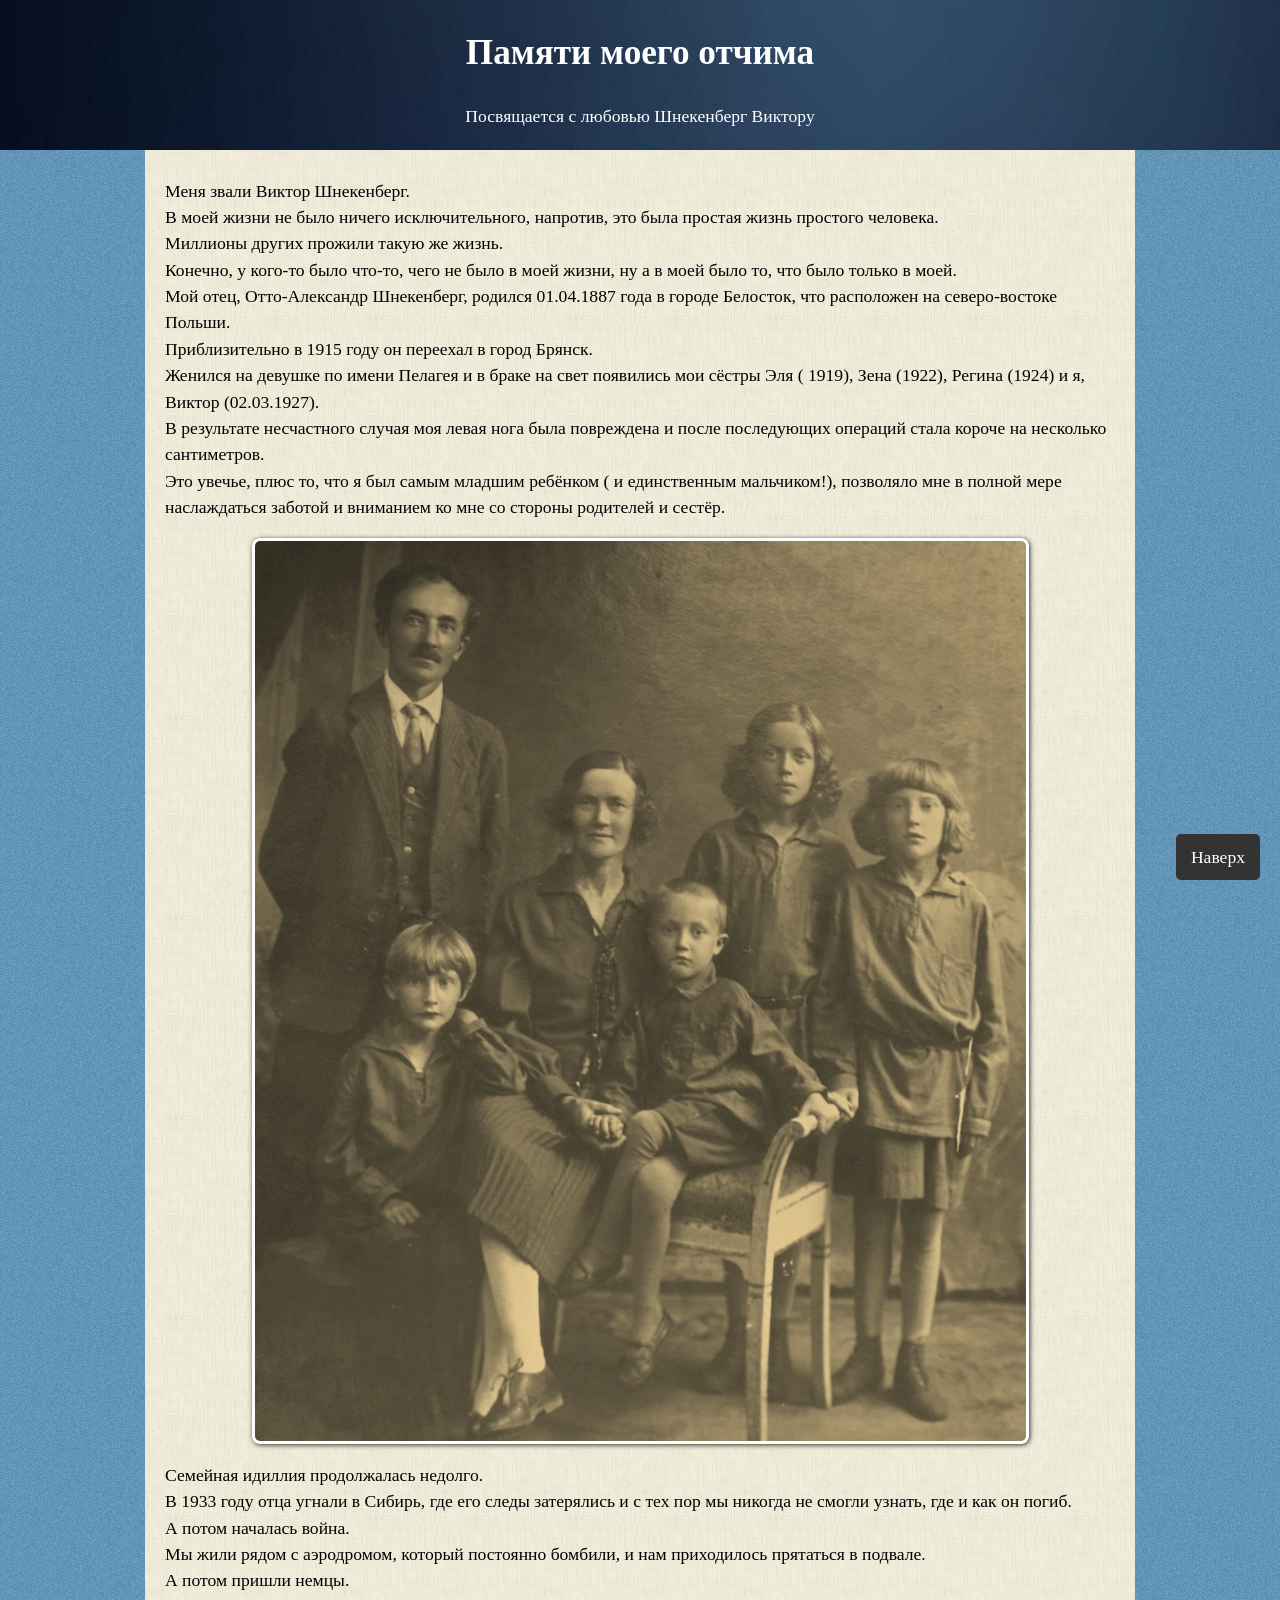
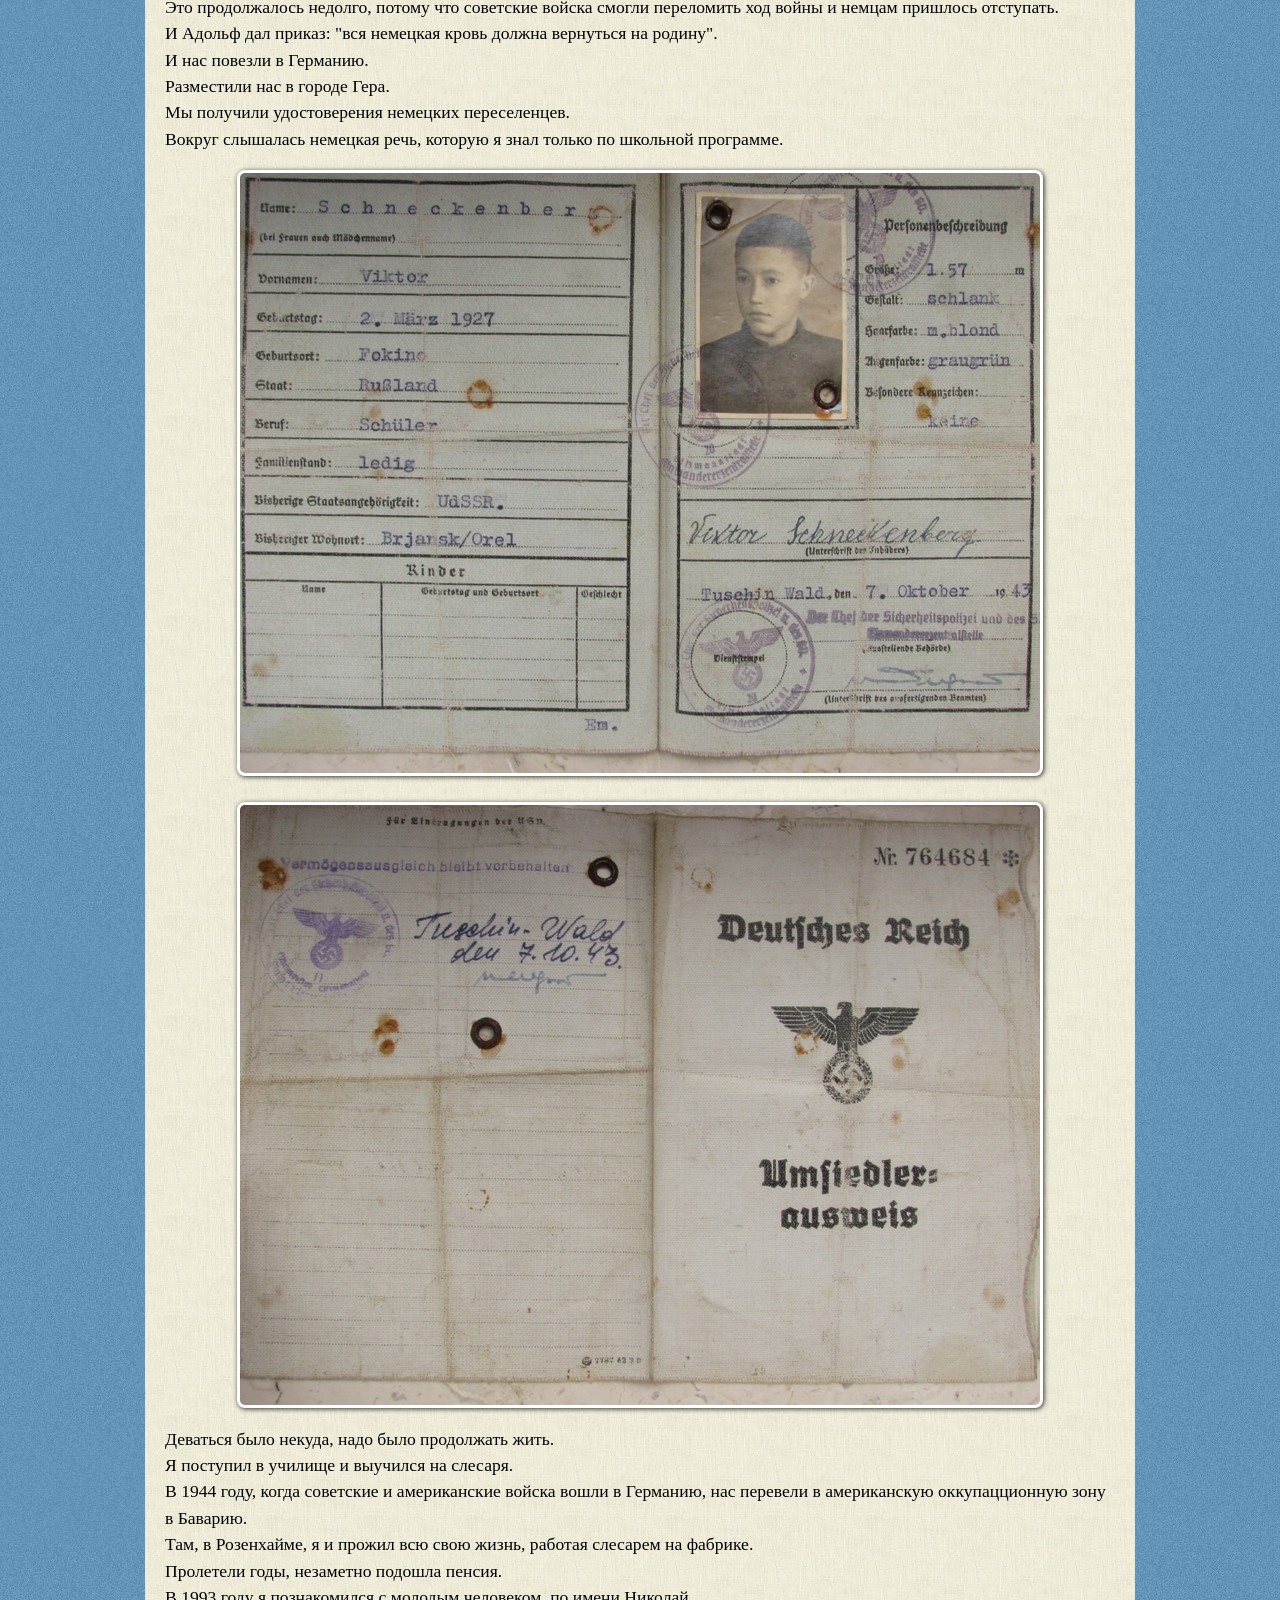
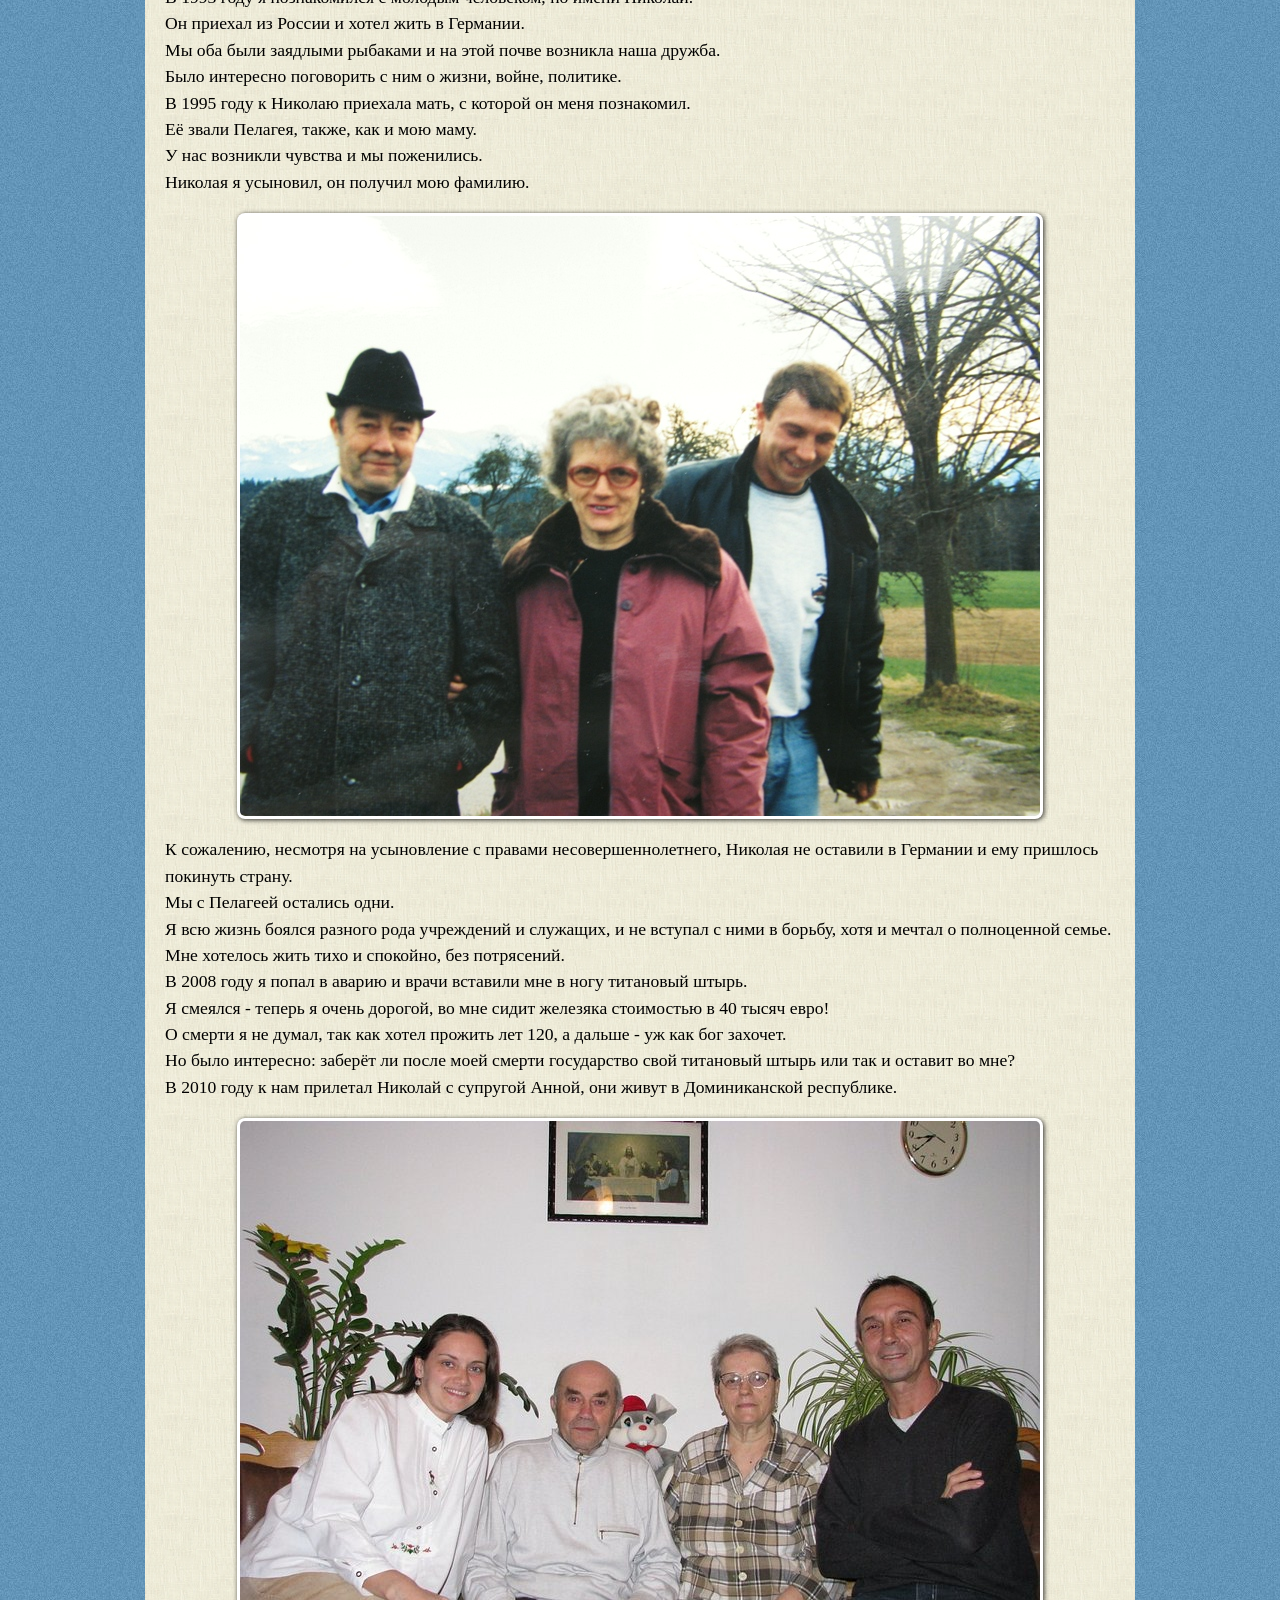
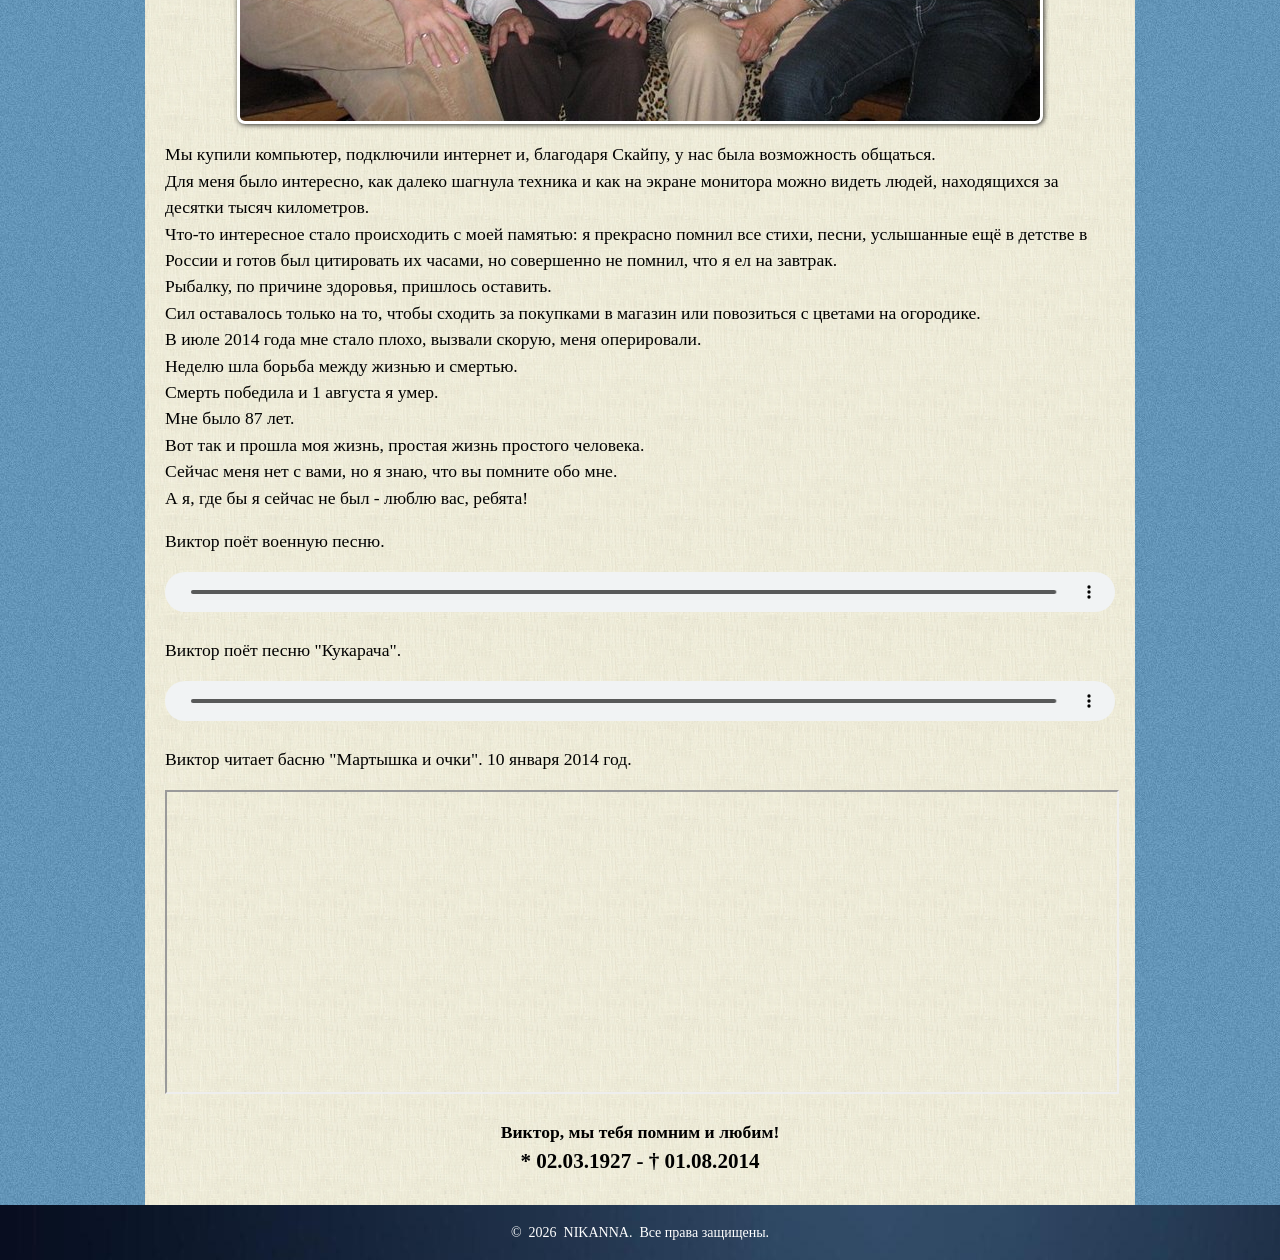
==== commit c2f6b64d: "Add Google site verification meta tag Added Google site verification meta tag to the head section. Д" ====
--- a/index.html
+++ b/index.html
@@ -8,6 +8,7 @@
 
     <title>Памяти моего отчима</title>
  <link rel="stylesheet" type="text/css" href="style.css">
+    <meta name="google-site-verification" content="n9T5YhBgJSur5I092l_pmlJpBesIvoRBSpUoz7TOfZc" />
 </head>
 <body>
 
--- a/style.css
+++ b/style.css
@@ -40,7 +40,7 @@
         /* Адаптивность */
         @media (min-width: 768px) {
             section {
-                max-width: 800px;
+                max-width: 950px;
                 margin: 0 auto;
 
             }
@@ -85,4 +85,4 @@
     color: #089dcb;;
     text-shadow: 2px 2px 1px #333, -1px -1px 0 #0ff;
 }
-        }+        }
